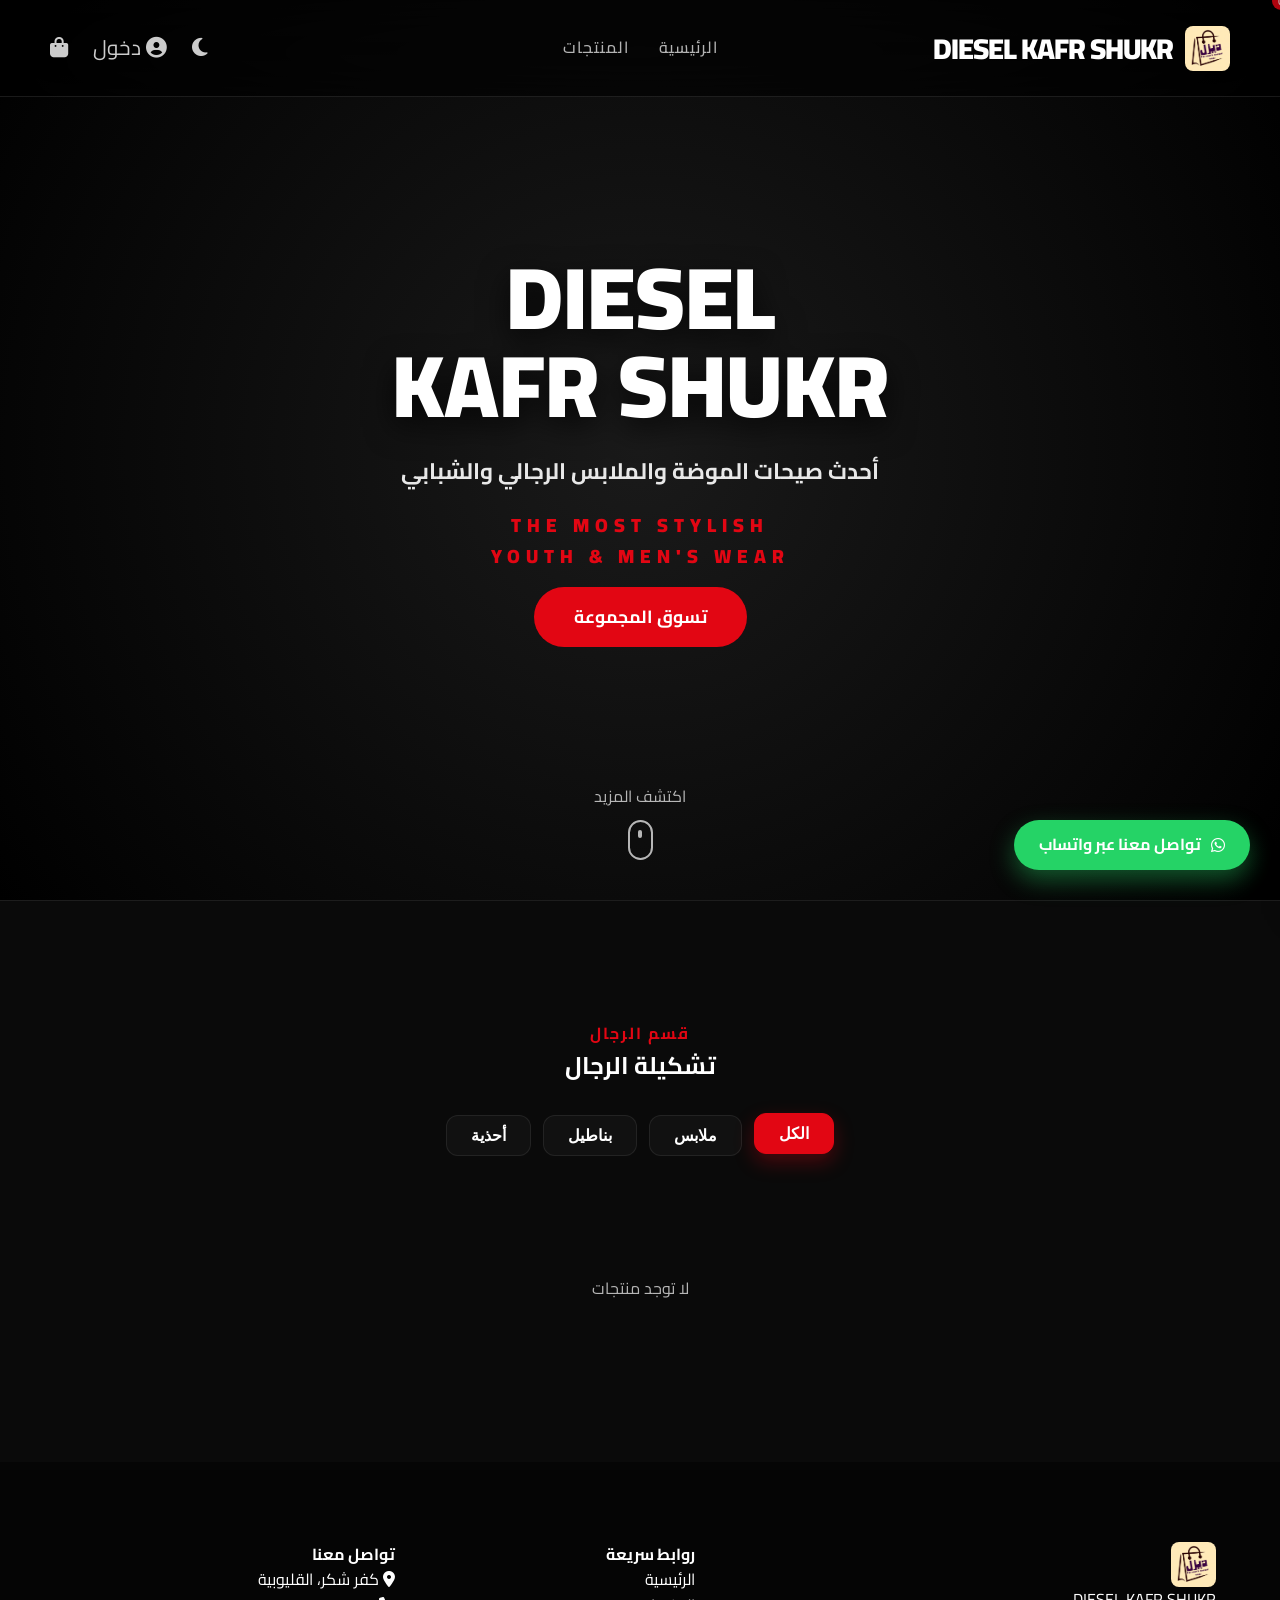
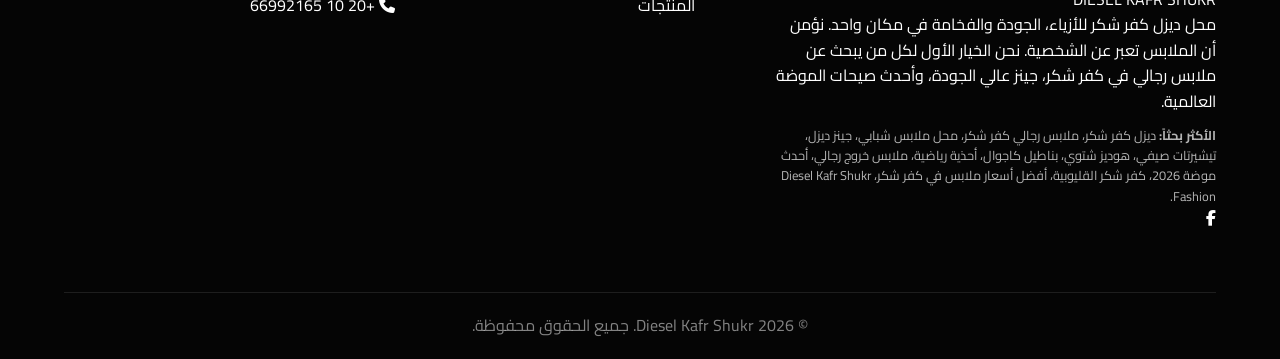
==== index.html @ a6376ffa "Exact 1:1 replica of login modal as per user image" ====
<!DOCTYPE html>
<html lang="ar" dir="rtl">

<head>
    <meta charset="UTF-8">
    <meta name="viewport" content="width=device-width, initial-scale=1.0">
    <title>ديزل كفر شكر - أفضل ملابس شبابي ورجالي في كفر شكر | Diesel Kafr Shukr</title>
    <meta name="description"
        content="ديزل كفر شكر - الوجهة الأولى لأحدث صيحات الموضة والملابس العصرية في كفر شكر. تسوق الآن تشكيلة الرجال والشباب المميزة، جينز، تيشرتات، وأحذية بأفضل الأسعار.">
    <meta name="keywords"
        content="ديزل كفر شكر, Diesel Kafr Shukr, محلات ملابس كفر شكر, ملابس رجالي كفر شكر, ملابس شبابي كفر شكر, أحدث صيحات الموضة في كفر شكر, جينز ديزل, تيشرتات شبابي, هوديز رجالي, بناطيل جينز كفر شكر, أحذية شبابي كفر شكر, ملابس شتوية كفر شكر, كوليكشن صيف 2026, عروض ملابس كفر شكر, أرخص ملابس براند في كفر شكر, ملابس كاجوال رجالي, موضة الشباب في مصر, محل ديزل القليوبية, بنطلون جينز ديزل, تيشيرتات ماركات كفر شكر, ملابس خروج رجالي, تسوق ملابس كفر شكر">
    <link rel="canonical" href="https://dieselkafrshukr.netlify.app/">

    <!-- Open Graph / Facebook -->
    <meta property="og:type" content="website">
    <meta property="og:url" content="https://dieselkafrshukr.netlify.app/">
    <meta property="og:title" content="ديزل كفر شكر - Diesel Kafr Shukr">
    <meta property="og:description"
        content="أحدث صيحات الموضة والملابس العصرية في كفر شكر. تسوق تشكيلة الرجال والشباب المميزة.">
    <meta property="og:image" content="images/logo/logo.png">

    <!-- Twitter -->
    <meta property="twitter:card" content="summary_large_image">
    <meta property="twitter:url" content="https://dieselkafrshukr.netlify.app/">
    <meta property="twitter:title" content="ديزل كفر شكر - Diesel Kafr Shukr">
    <meta property="twitter:description"
        content="أحدث صيحات الموضة والملابس العصرية في كفر شكر. تسوق تشكيلة الرجال والشباب المميزة.">
    <meta property="twitter:image" content="images/logo/logo.png">

    <!-- Schema.org JSON-LD -->
    <script type="application/ld+json">
    {
      "@context": "https://schema.org",
      "@type": "ClothingStore",
      "name": "ديزل كفر شكر - Diesel Kafr Shukr",
      "image": "images/logo/logo.png",
      "@id": "https://dieselkafrshukr.netlify.app/",
      "url": "https://dieselkafrshukr.netlify.app/",
      "telephone": "+201066992165",
      "address": {
        "@type": "PostalAddress",
        "streetAddress": "مركز كفر شكر",
        "addressLocality": "كفر شكر",
        "addressRegion": "القليوبية",
        "addressCountry": "EG"
      },
      "geo": {
        "@type": "GeoCoordinates",
        "latitude": 30.5482,
        "longitude": 31.2647
      },
      "openingHoursSpecification": {
        "@type": "OpeningHoursSpecification",
        "dayOfWeek": [
          "Monday",
          "Tuesday",
          "Wednesday",
          "Thursday",
          "Friday",
          "Saturday",
          "Sunday"
        ],
        "opens": "10:00",
        "closes": "23:59"
      }
    }
    </script>

    <!-- Performance Optimizations -->
    <link rel="preload" href="./css/style.css?v=4.1" as="style">
    <link rel="stylesheet" href="./css/style.css?v=4.1">

    <!-- DNS Prefetch for faster external resources -->
    <link rel="dns-prefetch" href="https://fonts.googleapis.com">
    <link rel="dns-prefetch" href="https://fonts.gstatic.com">
    <link rel="dns-prefetch" href="https://cdnjs.cloudflare.com">
    <link rel="dns-prefetch" href="https://www.gstatic.com">

    <link rel="preconnect" href="https://fonts.googleapis.com">
    <link rel="preconnect" href="https://fonts.gstatic.com" crossorigin>

    <!-- Optimized font loading with display=swap -->
    <link
        href="https://fonts.googleapis.com/css2?family=Outfit:wght@300;400;700;900&family=Cairo:wght@400;700;900&display=swap"
        rel="stylesheet" media="print" onload="this.media='all'">

    <!-- Defer non-critical CSS -->
    <link rel="stylesheet" href="https://cdnjs.cloudflare.com/ajax/libs/font-awesome/6.4.0/css/all.min.css"
        media="print" onload="this.media='all'">
</head>

<body>
    <!-- Preloader -->
    <div id="loader" class="loader-wrapper">
        <div class="loader-content">
            <h1>DIESEL <br><span>KAFR SHUKR</span></h1>
            <div class="progress-bar"></div>
        </div>
    </div>

    <!-- Navigation -->
    <nav class="navbar">
        <div class="nav-container">
            <div class="logo">
                <a href="#"><img src="images/logo/logo.png" alt="Diesel Logo"><span>DIESEL KAFR SHUKR</span></a>
            </div>
            <ul class="nav-links">
                <li><a href="#home">الرئيسية</a></li>
                <li><a href="#men-section">المنتجات</a></li>
            </ul>
            <div class="nav-icons">
                <a href="#" id="theme-toggle" title="تغيير المظهر"><i class="fas fa-moon"></i></a>

                <!-- Login/Orders Button -->
                <a href="#" id="my-orders-btn" class="nav-login-btn">
                    <i class="fas fa-user-circle"></i>
                    <span id="auth-text">دخول</span>
                </a>

                <a href="#" id="cart-btn" class="cart-icon">
                    <i class="fas fa-shopping-bag"></i>
                    <span class="cart-count">0</span>
                </a>

                <div class="mobile-menu-btn">
                    <span></span>
                    <span></span>
                    <span></span>
                </div>
            </div>
        </div>
    </nav>

    <!-- Hero Section -->
    <section id="home" class="hero">
        <div class="hero-content">
            <h1 class="animate-text">DIESEL <br><span>KAFR SHUKR</span></h1>
            <p class="animate-text"
                style="font-family: 'Cairo', sans-serif; font-weight: 700; font-size: 1.4rem; letter-spacing: 0; margin-bottom: 20px;">
                أحدث صيحات الموضة والملابس الرجالي والشبابي</p>
            <h2 class="animate-text"
                style="letter-spacing: 4px; font-weight: 900; color: var(--primary); text-transform: uppercase;">The
                Most Stylish <br> Youth & Men's Wear</h2>

            <div class="hero-btns animate-text">
                <a href="#men-section" id="hero-men-btn" class="btn btn-primary">تسوق المجموعة</a>
            </div>
        </div>
        <div class="scroll-indicator">
            <span>اكتشف المزيد</span>
            <div class="mouse"></div>
        </div>
    </section>



    <!-- Categories Section -->
    <section id="men-section" class="featured">
        <div class="section-title">
            <span>قسم الرجال</span>
            <h2>تشكيلة الرجال</h2>
            <div class="filter-wrapper">
                <div class="main-filters">
                    <button class="main-filter-btn active" data-parent="all">الكل</button>
                    <button class="main-filter-btn" data-parent="clothes">ملابس</button>
                    <button class="main-filter-btn" data-parent="pants">بناطيل</button>
                    <button class="main-filter-btn" data-parent="shoes">أحذية</button>
                </div>
                <!-- Sub filters container (filled via JS) -->
                <div class="sub-filters" id="sub-filters-container"></div>
            </div>
        </div>
        <div class="products-grid" id="men-products">
            <!-- Men products via JS -->
        </div>
    </section>





    <!-- Footer -->
    <footer id="contact">
        <div class="footer-top">
            <div class="footer-info">
                <div class="logo footer-logo"><img src="images/logo/logo.png" alt="Diesel Logo"><span>DIESEL KAFR
                        SHUKR</span>
                </div>
                <p>محل ديزل كفر شكر للأزياء، الجودة والفخامة في مكان واحد. نؤمن أن الملابس تعبر عن الشخصية. نحن الخيار
                    الأول لكل من يبحث عن ملابس رجالي في كفر شكر، جينز عالي الجودة، وأحدث صيحات الموضة العالمية.</p>
                <p style="font-size: 0.8rem; opacity: 0.7; margin-top: 10px; line-height: 1.6;">
                    <strong>الأكثر بحثاً:</strong>
                    ديزل كفر شكر، ملابس رجالي كفر شكر، محل ملابس شبابي، جينز ديزل، تيشيرتات صيفي، هوديز شتوي، بناطيل
                    كاجوال، أحذية رياضية، ملابس خروج رجالي، أحدث موضة 2026، كفر شكر القليوبية، أفضل أسعار ملابس في كفر
                    شكر، Diesel Kafr Shukr Fashion.
                </p>
                <div class="social-links">
                    <a href="https://www.facebook.com/people/%D9%85%D8%AD%D9%84-%D8%AF%D9%8A%D8%B2%D9%84-%D8%A8%D9%83%D9%81%D8%B1%D8%B4%D9%83%D8%B1/100080127527678/"
                        target="_blank"><i class="fab fa-facebook-f"></i></a>
                </div>
            </div>
            <div class="footer-links">
                <h4>روابط سريعة</h4>
                <ul>
                    <li><a href="#home">الرئيسية</a></li>
                    <li><a href="#men-section">المنتجات</a></li>
                </ul>
            </div>
            <div class="footer-contact">
                <h4>تواصل معنا</h4>
                <p><i class="fas fa-map-marker-alt"></i> <a
                        href="https://www.google.com/maps/search/G7X7%2BJ5Q+%D9%85%D8%B1%D9%83%D8%B2+%D9%83%D9%81%D8%B1+%D8%B4%D9%83%D8%B1"
                        target="_blank">كفر شكر، القليوبية</a></p>
                <p><i class="fas fa-phone"></i> +20 10 66992165</p>

            </div>
        </div>
        <div class="footer-bottom">
            <p>&copy; 2026 Diesel Kafr Shukr. جميع الحقوق محفوظة.</p>
        </div>
        <a href="https://wa.me/201007904438" class="whatsapp-float" target="_blank">
            <i class="fab fa-whatsapp"></i>
            <span>تواصل معنا عبر واتساب</span>
        </a>
    </footer>

    <!-- Shopping Cart Sidebar -->
    <div id="cart-sidebar" class="cart-sidebar">
        <div class="cart-header">
            <h3>سلة التسوق</h3>
            <button id="close-cart"><i class="fas fa-times"></i></button>
        </div>

        <!-- Auth Prompt in Cart -->
        <div id="cart-auth-box"
            style="padding: 25px 15px; background: rgba(0, 0, 0, 0.2); border-bottom: 1px solid rgba(255, 255, 255, 0.05); text-align: center;">
            <div id="cart-auth-logged-out">
                <p
                    style="font-size: 1rem; margin-bottom: 18px; opacity: 0.8; font-weight: 700; font-family: 'Cairo', sans-serif;">
                    سجل دخول لمتابعة طلبك ✨</p>
                <button onclick="signInWithGoogle()" class="btn-google-login"
                    style="padding: 8px 8px 8px 20px !important; font-size: 1rem !important; max-width: 250px !important;">
                    <div class="google-icon-wrapper" style="width: 34px; height: 34px;">
                        <img src="https://www.gstatic.com/firebasejs/ui/2.0.0/images/auth/google.svg" alt="Google"
                            style="width: 16px; height: 16px;">
                    </div>
                    <span>تسجيل الدخول بجوجل</span>
                </button>
            </div>
            <div id="cart-auth-logged-in" style="display: none; align-items: center; justify-content: space-between;">
                <span id="cart-user-name" style="font-size: 0.9rem; font-weight: 800;"></span>
                <button onclick="signOutUser()"
                    style="background: rgba(255,255,255,0.05); border: 1px solid rgba(255,255,255,0.1); color: #fff; padding: 6px 15px; border-radius: 8px; font-size: 0.8rem; font-weight: 700; cursor: pointer;">
                    خروج
                </button>
            </div>
        </div>

        <div class="cart-items" id="cart-items-list">
            <p class="empty-msg">السلة فارغة حالياً</p>
        </div>
        <div class="cart-footer">
            <div class="cart-total">
                <span>الإجمالي:</span>
                <span id="cart-total-price">0 جنيه</span>
            </div>
            <button class="checkout-btn">إتمام الطلب</button>
        </div>
    </div>
    <div id="cart-overlay" class="cart-overlay"></div>


    <!-- Size Selection Modal -->
    <div id="size-modal" class="modal">
        <div class="modal-content">
            <button id="close-modal" class="close-modal"><i class="fas fa-times"></i></button>
            <div class="modal-product-img">
                <img id="modal-img" src="" alt="">
            </div>

            <div class="modal-body-content">
                <h2 id="modal-product-name" class="modal-title">اسم المنتج</h2>

                <div class="promo-box">
                    <div id="modal-product-price" class="promo-price">0 جنيه</div>
                    <div class="promo-info">
                        <span><i class="fas fa-truck"></i> شحن سريع لكل المحافظات</span>
                        <span><i class="fas fa-box"></i> العدد محدود – إلحق قبل ما يخلص</span>
                    </div>
                </div>

                <p class="size-label">اللون المتوفر:</p>
                <div class="color-options" id="modal-color-options">
                    <!-- JS -->
                </div>

                <p class="size-label">المقاس المناسب:</p>
                <div class="size-options">
                    <!-- JS -->
                </div>
            </div>
        </div>
    </div>


    <!-- Checkout Modal -->
    <div id="checkout-modal" class="modal">
        <div class="modal-box checkout-form-container">
            <button id="close-checkout" class="close-modal"><i class="fas fa-times"></i></button>
            <h2 class="modal-title">تنشيط الطلب 📦</h2>
            <p style="text-align: center; margin-bottom: 20px; color: #fff; opacity: 0.8;">برجاء إدخال بياناتك لإتمام
                الطلب</p>

            <form id="order-form" class="order-form">
                <div class="form-group">
                    <label for="customer-name">الاسم بالكامل</label>
                    <input type="text" id="customer-name" required placeholder="مثال: أحمد محمد">
                </div>
                <div class="form-group">
                    <label for="customer-phone">رقم الموبايل</label>
                    <input type="tel" id="customer-phone" required placeholder="01xxxxxxxxx">
                </div>
                <div class="form-group">
                    <label for="customer-gov">المحافظة</label>
                    <select id="customer-gov" required onchange="updateCheckoutTotal()"
                        style="width: 100%; height: 55px; border-radius: 12px; background: rgba(0,0,0,0.3); border: 1px solid rgba(255,255,255,0.1); color: #fff; padding: 0 15px;">
                        <option value="" disabled selected>اختر المحافظة...</option>
                        <!-- Governorates filled by JS -->
                    </select>
                </div>
                <div class="form-group">
                    <label for="customer-address">العنوان بالتفصيل</label>
                    <textarea id="customer-address" required placeholder="المركز، الشارع، علامة مميزة..."></textarea>
                </div>

                <div class="form-group">
                    <label>طريقة الدفع</label>
                    <div
                        style="padding: 15px; background: rgba(226, 6, 19, 0.1); border: 1px solid rgba(226, 6, 19, 0.3); border-radius: 12px; text-align: center;">
                        <i class="fas fa-money-bill-wave"
                            style="font-size: 1.5rem; color: var(--primary); margin-bottom: 8px; display: block;"></i>
                        <strong style="display: block; margin-bottom: 5px;">الدفع عند الاستلام</strong>
                        <span style="font-size: 0.85rem; opacity: 0.8;">ادفع بكل راحة عند استلام طلبك 💰</span>
                        <input type="hidden" name="payment-method" value="cod">
                    </div>
                </div>

                <div class="order-summary-mini">
                    <div class="summary-row"
                        style="font-size: 0.9rem; margin-bottom: 5px; opacity: 0.8; font-weight: normal; border-bottom: 1px solid rgba(255,255,255,0.05); padding-bottom: 5px;">
                        <span>تكلفة الشحن:</span>
                        <span id="shipping-cost">0 جنيه</span>
                    </div>
                    <div class="summary-row">
                        <span>إجمالي الطلب:</span>
                        <span id="form-total-price">0 جنيه</span>
                    </div>
                </div>

                <button type="submit" id="order-submit-btn" class="btn btn-primary"
                    style="width: 100%; margin-top: 15px;">تأكيد الطلب الآن ✨</button>
            </form>
        </div>
    </div>

    <!-- Success Modal -->
    <div id="success-modal" class="modal">
        <div class="modal-box" style="text-align: center;">
            <div class="success-icon" style="font-size: 4rem; color: #4CAF50; margin-bottom: 20px;">
                <i class="fas fa-check-circle"></i>
            </div>
            <h2 style="margin-bottom: 10px;">تم استلام طلبك بنجاح!</h2>
            <p style="margin-bottom: 25px; opacity: 0.8;">شكراً لثقتك بـ دايزل. سيتم التواصل معك قريباً لتأكيد الطلب.
            </p>
            <button onclick="closeSuccessModal()" class="btn btn-primary">حسناً</button>
        </div>
    </div>

    <!-- My Orders Modal -->
    <div id="my-orders-modal" class="modal">
        <div class="modal-box"
            style="max-width: 420px; width: 92%; padding: 40px 30px; border-radius: 25px; background: #0a0a0a; border: 1px solid rgba(255,255,255,0.05); box-shadow: 0 25px 50px -12px rgba(0, 0, 0, 0.5);">
            <button id="close-orders-modal" class="close-modal"
                style="top: 20px; right: 20px; background: rgba(255,255,255,0.05); border-radius: 50%; width: 40px; height: 40px; display: flex; align-items: center; justify-content: center; border: 1px solid rgba(255,255,255,0.1);"><i
                    class="fas fa-times"></i></button>

            <!-- Login Section (shown when not logged in) -->
            <div id="orders-login-section" style="width: 100%; display: none; text-align: center;">
                <!-- Red Box Icon from Image -->
                <div
                    style="margin: 0 auto 30px; position: relative; width: 80px; height: 65px; display: flex; align-items: center; justify-content: center;">
                    <div
                        style="background: #e20613; width: 100%; height: 100%; border-radius: 12px; position: relative; display: flex; flex-direction: column; align-items: center; box-shadow: 0 10px 20px rgba(0,0,0,0.3);">
                        <div
                            style="width: 80%; height: 8px; background: rgba(0,0,0,0.2); margin-top: 10px; border-radius: 10px;">
                        </div>
                        <i class="fas fa-box" style="font-size: 2.2rem; color: #fff; margin-top: 5px;"></i>
                    </div>
                </div>

                <h2
                    style="margin-bottom: 15px; font-weight: 900; font-size: 2.4rem; font-family: 'Cairo', sans-serif; color: #fff; letter-spacing: -1px;">
                    تتبع طلباتك</h2>
                <p
                    style="margin-bottom: 40px; opacity: 0.9; font-size: 1.15rem; line-height: 1.4; font-family: 'Cairo', sans-serif; color: #ccc; max-width: 300px; margin-left: auto; margin-right: auto;">
                    سجل دخول بحساب جوجل لمتابعة حالة طلباتك
                </p>

                <button id="google-login-btn" class="btn-google-login">
                    <div class="google-icon-wrapper">
                        <img src="https://www.gstatic.com/firebasejs/ui/2.0.0/images/auth/google.svg" alt="Google">
                    </div>
                    <span>تسجيل الدخول بجوجل</span>
                </button>
            </div>

            <!-- Orders Section (shown when logged in) -->
            <div id="orders-list-section" style="display: none; width: 100%;">
                <div
                    style="display: flex; justify-content: space-between; align-items: center; margin-bottom: 20px; padding-bottom: 15px; border-bottom: 1px solid rgba(255,255,255,0.1);">
                    <div style="flex: 1;">
                        <h2 style="margin: 0; font-size: 1.2rem; font-weight: 800;">طلباتي</h2>
                        <p id="user-email-display" style="font-size: 0.75rem; opacity: 0.5; margin-top: 5px;"></p>
                    </div>
                    <button id="logout-btn"
                        style="background: rgba(255,255,255,0.05); border: 1px solid rgba(255,255,255,0.1); color: #fff; padding: 10px 20px; border-radius: 12px; cursor: pointer; font-size: 0.85rem; font-weight: 700;">
                        خروج
                    </button>
                </div>

                <div id="my-orders-list" style="max-height: 450px; overflow-y: auto; padding-right: 5px;">
                    <div style="text-align: center; padding: 40px; opacity: 0.5;">جاري تحميل طلباتك...</div>
                </div>
            </div>
        </div>
    </div>


    <!-- Firebase SDKs - Load FIRST without defer -->
    <script src="https://www.gstatic.com/firebasejs/9.22.1/firebase-app-compat.js"></script>
    <script src="https://www.gstatic.com/firebasejs/9.22.1/firebase-firestore-compat.js"></script>
    <script src="https://www.gstatic.com/firebasejs/9.22.1/firebase-auth-compat.js"></script>

    <!-- App Scripts - Load AFTER Firebase -->
    <script defer src="./js/products.js"></script>
    <script defer src="./js/main.js"></script>
</body>

</html>
---- css/style.css ----
/* Global Reveal Animation */
.reveal {
    opacity: 0;
    transform: translateY(30px);
    transition: all 0.8s cubic-bezier(0.16, 1, 0.3, 1);
}

.reveal.active {
    opacity: 1;
    transform: translateY(0);
}

/* Keyframe Animations */
@keyframes fadeInUp {
    from {
        opacity: 0;
        transform: translateY(30px);
    }

    to {
        opacity: 1;
        transform: translateY(0);
    }
}

@keyframes fadeIn {
    from {
        opacity: 0;
    }

    to {
        opacity: 1;
    }
}

@keyframes slideInRight {
    from {
        opacity: 0;
        transform: translateX(50px);
    }

    to {
        opacity: 1;
        transform: translateX(0);
    }
}

:root {
    --primary: #e20613;
    --primary-dark: #b8050f;
    --transition: all 0.3s cubic-bezier(0.4, 0, 0.2, 1);

    /* Helpers */
    --white: #ffffff;
    --black: #0a0a0a;

    /* Light Theme (Platinum Luxury) */
    --bg-color: #f4f4f4;
    --bg-secondary: #ffffff;
    --text-main: #1a1a1a;
    --text-muted: #555555;
    --card-bg: #ffffff;
    --card-border: rgba(0, 0, 0, 0.06);
    --nav-scrolled: rgba(255, 255, 255, 1);
    --nav-text: #1a1a1a;
    --footer-bg: #111;
}

[data-theme="dark"] {
    --bg-color: #0a0a0a;
    --bg-secondary: #111111;
    --text-main: #ffffff;
    --text-muted: #aaaaaa;
    --card-bg: rgba(255, 255, 255, 0.03);
    --card-border: rgba(255, 255, 255, 0.08);
    --nav-scrolled: rgba(0, 0, 0, 1);
    --nav-text: #ffffff;
    --footer-bg: #050505;
}

* {
    margin: 0;
    padding: 0;
    box-sizing: border-box;
}

/* Fix for horizontal scroll on mobile */
html,
body {
    width: 100%;
    max-width: 100vw;
    margin: 0;
    padding: 0;
    overflow-x: hidden !important;
    position: relative;
    -webkit-overflow-scrolling: touch;
}

body {
    font-family: 'Cairo', 'Outfit', sans-serif;
    color: var(--text-main);
    background: var(--bg-color);
    line-height: 1.6;
    transition: background 0.4s ease, color 0.4s ease;
}

ul {
    list-style: none;
}

a {
    text-decoration: none;
    color: inherit;
    transition: var(--transition);
}

img {
    max-width: 100%;
    display: block;
}

/* Preloader */
.loader-wrapper {
    position: fixed;
    top: 0;
    left: 0;
    width: 100%;
    height: 100%;
    background: #0a0a0a;
    z-index: 9999;
    display: flex;
    justify-content: center;
    align-items: center;
    transition: opacity 0.8s cubic-bezier(0.4, 0, 0.2, 1);
}

.loader-logo {
    width: 180px;
    height: auto;
    margin-bottom: 30px;
    filter: drop-shadow(0 0 20px rgba(255, 255, 255, 0.1));
    animation: loaderLogoReveal 1.5s forwards cubic-bezier(0.16, 1, 0.3, 1);
}

@keyframes loaderLogoReveal {
    from {
        opacity: 0;
        transform: scale(1.2) rotate(-5deg);
        filter: blur(10px);
    }

    to {
        opacity: 1;
        transform: scale(1) rotate(0);
        filter: blur(0);
    }
}

.loader-content h1 {
    color: #ffffff;
    font-size: 4rem;
    font-weight: 900;
    letter-spacing: 5px;
    margin-bottom: 20px;
    opacity: 0;
    text-align: center;
    line-height: 1;
    animation: kineticReveal 1.8s cubic-bezier(0.23, 1, 0.32, 1) forwards;
    text-shadow: 0 0 40px rgba(226, 6, 19, 0.4);
}

.loader-content h1 span {
    font-size: 1.5rem;
    letter-spacing: 15px;
    color: var(--primary);
    display: block;
    margin-top: 10px;
    font-weight: 400;
}

@keyframes kineticReveal {
    0% {
        opacity: 0;
        transform: translateY(40px) skewY(10deg);
        filter: blur(10px);
        letter-spacing: -20px;
    }

    100% {
        opacity: 1;
        transform: translateY(0) skewY(0);
        filter: blur(0);
        letter-spacing: 5px;
    }
}

@keyframes loaderTextReveal {
    from {
        opacity: 0;
        transform: translateY(30px);
        letter-spacing: 5px;
    }

    to {
        opacity: 1;
        transform: translateY(0);
        letter-spacing: 20px;
    }
}

.progress-bar {
    width: 0;
    height: 2px;
    background: var(--primary);
    animation: loading 2.5s forwards cubic-bezier(0.65, 0, 0.35, 1);
    box-shadow: 0 0 15px var(--primary);
}

@keyframes loading {
    to {
        width: 100%;
    }
}

@keyframes fadeInUp {
    from {
        opacity: 0;
        transform: translateY(20px);
    }

    to {
        opacity: 1;
        transform: translateY(0);
    }
}

/* Navigation - Professional Glassmorphism */
.navbar {
    position: fixed;
    top: 0;
    width: 100%;
    z-index: 2000;
    padding: 25px 0;
    background: rgba(0, 0, 0, 0.6);
    backdrop-filter: blur(30px);
    -webkit-backdrop-filter: blur(30px);
    transition: all 0.5s cubic-bezier(0.4, 0, 0.2, 1);
    border-bottom: 1px solid rgba(255, 255, 255, 0.1);
}

.navbar.scrolled {
    background: var(--nav-scrolled);
    backdrop-filter: blur(50px);
    -webkit-backdrop-filter: blur(50px);
    padding: 15px 0;
    border-bottom: 1px solid var(--card-border);
}

.navbar.scrolled .nav-links li a {
    color: var(--nav-text);
}

.navbar.scrolled .logo a {
    color: var(--nav-text);
}

.navbar.scrolled .nav-icons a {
    color: var(--nav-text);
}

.nav-container {
    max-width: 1400px;
    margin: 0 auto;
    padding: 0 50px;
    display: flex;
    justify-content: space-between;
    align-items: center;
}

.logo a {
    font-size: 1.8rem;
    font-weight: 900;
    letter-spacing: -1px;
    color: #ffffff;
    display: flex;
    align-items: center;
    gap: 12px;
}

.logo img {
    height: 45px;
    width: auto;
    border-radius: 8px;
    transition: var(--transition);
}

.navbar.scrolled .logo img {
    height: 38px;
}

.nav-links {
    display: flex;
    gap: 30px;
    position: absolute;
    left: 50%;
    transform: translateX(-50%);
    width: max-content;
}

.nav-links li a {
    color: rgba(255, 255, 255, 0.7);
    font-weight: 500;
    font-size: 1rem;
    text-transform: uppercase;
    letter-spacing: 1px;
    transition: var(--transition);
}

.nav-links li a:hover,
.nav-links li a.active {
    color: var(--white);
}

.nav-icons {
    display: flex;
    gap: 25px;
    align-items: center;
}

.nav-icons a {
    font-size: 1.3rem;
    color: var(--white);
    opacity: 0.8;
    transition: var(--transition);
}

.nav-icons a:hover {
    opacity: 1;
    transform: translateY(-2px);
}

.cart-count {
    position: absolute;
    top: -8px;
    right: -10px;
    background: var(--primary);
    color: var(--white);
    font-size: 0.7rem;
    width: 18px;
    height: 18px;
    border-radius: 50%;
    display: flex;
    justify-content: center;
    align-items: center;
}

.mobile-menu-btn {
    display: none;
    flex-direction: column;
    gap: 6px;
    cursor: pointer;
}

.mobile-menu-btn span {
    width: 25px;
    height: 2px;
    background: var(--white);
    transition: var(--transition);
}

/* Hero Section */
.hero {
    height: 100vh;
    display: flex;
    align-items: center;
    justify-content: center;
    position: relative;
    padding: 0 10%;
    background: radial-gradient(circle at center, #1a1a1a 0%, #000 100%);
    color: var(--white);
    overflow: hidden;
    text-align: center;
}

.hero-bg {
    position: absolute;
    top: 0;
    left: 0;
    width: 100%;
    height: 100%;
    z-index: 1;
}

.hero-bg img {
    width: 100%;
    height: 100%;
    object-fit: cover;
    filter: brightness(0.5);
}

.overlay {
    position: absolute;
    inset: 0;
    background: linear-gradient(to top, var(--black), transparent);
}

.hero-content {
    position: relative;
    z-index: 2;
    max-width: 700px;
}

.hero-content h2 {
    font-size: 1.2rem;
    color: var(--primary);
    margin-bottom: 15px;
    text-transform: uppercase;
    letter-spacing: 6px;
    font-weight: 800;
    animation: heroTitleSlide 1.2s cubic-bezier(0.16, 1, 0.3, 1) forwards;
    opacity: 0;
}

@keyframes heroTitleSlide {
    from {
        opacity: 0;
        transform: translateX(-50px);
        letter-spacing: 20px;
    }

    to {
        opacity: 1;
        transform: translateX(0);
        letter-spacing: 6px;
    }
}

.hero-content h1 {
    font-size: 5.5rem;
    line-height: 1;
    font-weight: 900;
    margin-bottom: 25px;
    text-shadow: 0 10px 30px rgba(0, 0, 0, 0.8);
    animation: heroMainReveal 1.5s cubic-bezier(0.16, 1, 0.3, 1) forwards;
    animation-delay: 0.2s;
    opacity: 0;
}

@keyframes heroMainReveal {
    0% {
        opacity: 0;
        transform: translateY(60px) scale(1.1);
        filter: blur(20px);
    }

    100% {
        opacity: 1;
        transform: translateY(0) scale(1);
        filter: blur(0);
    }
}

.hero-content p {
    font-size: 1.2rem;
    margin-bottom: 40px;
    opacity: 0.9;
}

.hero-btns {
    display: flex;
    justify-content: center;
    gap: 20px;
}

.btn {
    display: inline-block;
    padding: 16px 40px;
    border-radius: 50px;
    font-weight: 700;
    font-size: 1.1rem;
    cursor: pointer;
    transition: all 0.3s ease;
    border: none;
    animation: fadeInUp 0.8s ease forwards;
    animation-delay: 0.5s;
    opacity: 0;
    text-decoration: none;
}

.btn:hover {
    transform: translateY(-5px);
    box-shadow: 0 10px 25px rgba(226, 6, 19, 0.4);
}

.btn-primary {
    background: var(--primary);
    color: #fff !important;
}

.btn-secondary {
    background: transparent;
    color: #fff !important;
    border: 2px solid #fff;
}

.btn-secondary:hover {
    background: #fff;
    color: #000 !important;
}

.btn-primary:hover {
    background: var(--primary-dark);
}

.scroll-indicator {
    position: absolute;
    bottom: 30px;
    left: 50%;
    transform: translateX(-50%);
    z-index: 2;
    text-align: center;
    opacity: 0.7;
}

.mouse {
    width: 25px;
    height: 40px;
    border: 2px solid var(--white);
    border-radius: 15px;
    margin: 10px auto;
    position: relative;
}

.mouse::before {
    content: '';
    width: 4px;
    height: 8px;
    background: var(--white);
    position: absolute;
    top: 8px;
    left: 50%;
    transform: translateX(-50%);
    border-radius: 2px;
    animation: scroll 1.5s infinite;
}

@keyframes scroll {
    0% {
        transform: translate(-50%, 0);
        opacity: 1;
    }

    100% {
        transform: translate(-50%, 20px);
        opacity: 0;
    }
}

/* UI Global Components (Google Login style - EXACT MATCH) */
.btn-google-login {
    display: flex !important;
    flex-direction: row !important;
    /* In RTL, first child is on the right */
    align-items: center !important;
    justify-content: space-between !important;
    padding: 12px 12px 12px 30px !important;
    /* More padding on the left for the text */
    background: #e20613 !important;
    border: none !important;
    border-radius: 100px !important;
    color: #fff !important;
    font-weight: 800 !important;
    font-size: 1.2rem !important;
    cursor: pointer !important;
    transition: all 0.3s cubic-bezier(0.175, 0.885, 0.32, 1.275) !important;
    width: 100% !important;
    max-width: 320px !important;
    margin: 0 auto !important;
    box-shadow: 0 10px 25px rgba(226, 6, 19, 0.35) !important;
    font-family: 'Cairo', sans-serif !important;
    text-decoration: none !important;
}

.btn-google-login:hover {
    transform: scale(1.03);
    box-shadow: 0 15px 30px rgba(226, 6, 19, 0.45);
}

.btn-google-login .google-icon-wrapper {
    background: #fff;
    border-radius: 50%;
    width: 42px;
    height: 42px;
    display: flex;
    align-items: center;
    justify-content: center;
    flex-shrink: 0;
    order: 1;
    /* Ensures it stays on the right in RTL */
}

.btn-google-login span {
    order: 2;
    /* Text goes to the left of the icon */
    flex: 1;
    text-align: center;
}

.btn-google-login .google-icon-wrapper img {
    width: 22px;
    height: 22px;
}

/* Collections Grid */
.collections {
    padding: 100px 5%;
    background: var(--bg-color);
}

.section-title {
    text-align: center;
    margin-bottom: 60px;
}

.section-title span {
    color: var(--primary);
    font-weight: 700;
    letter-spacing: 2px;
    text-transform: uppercase;
}

/* Hierarchical Filters */
.filter-wrapper {
    display: flex;
    flex-direction: column;
    align-items: center;
    gap: 20px;
    margin-top: 30px;
}

.main-filters {
    display: flex;
    justify-content: center;
    gap: 12px;
    flex-wrap: wrap;
}

.main-filter-btn {
    padding: 10px 24px;
    border: 1px solid var(--card-border);
    background: var(--card-bg);
    color: var(--text-main);
    border-radius: 12px;
    cursor: pointer;
    font-weight: 700;
    font-size: 1rem;
    transition: all 0.3s cubic-bezier(0.16, 1, 0.3, 1);
}

.main-filter-btn.active {
    background: var(--primary);
    color: #fff;
    border-color: var(--primary);
    box-shadow: 0 8px 20px rgba(226, 6, 19, 0.3);
    transform: translateY(-2px);
}

.sub-filters {
    display: flex;
    justify-content: center;
    gap: 10px;
    flex-wrap: wrap;
    max-height: 0;
    overflow: hidden;
    transition: all 0.5s ease;
    opacity: 0;
}

.sub-filters.active {
    max-height: 200px;
    opacity: 1;
    margin-top: 10px;
}

.sub-btn {
    padding: 10px 22px;
    border: 1px solid var(--card-border);
    background: var(--card-bg);
    color: var(--text-main);
    border-radius: 50px;
    cursor: pointer;
    font-size: 0.9rem;
    font-weight: 600;
    transition: all 0.3s cubic-bezier(0.4, 0, 0.2, 1);
    border-color: rgba(226, 6, 19, 0.1);
}

.sub-btn:hover {
    border-color: var(--primary);
    transform: translateY(-2px);
    box-shadow: 0 4px 12px rgba(226, 6, 19, 0.1);
}

.sub-btn.active {
    background: var(--primary);
    color: #fff;
    border-color: var(--primary);
    font-weight: 700;
    box-shadow: 0 6px 15px rgba(226, 6, 19, 0.2);
}

/* Featured Products */
.featured {
    padding: 120px 5%;
    background: var(--bg-color);
    color: var(--text-main);
    border-top: 1px solid var(--card-border);
}

.products-grid {
    display: grid;
    grid-template-columns: repeat(auto-fill, minmax(250px, 1fr));
    gap: 20px;
}

/* Luxury Product Cards */
.product-card {
    background: var(--card-bg);
    border: 1px solid var(--card-border);
    border-radius: 24px;
    overflow: hidden;
    transition: all 0.5s cubic-bezier(0.23, 1, 0.32, 1);
    position: relative;
    padding-bottom: 25px;
    animation: fadeInUp 0.8s ease forwards;
    opacity: 0;
}

.product-card:hover {
    transform: translateY(-12px);
    background: var(--bg-secondary);
    border-color: var(--primary);
    box-shadow: 0 25px 50px rgba(0, 0, 0, 0.15);
}

.product-img {
    position: relative;
    height: 340px;
    overflow: hidden;
    background: #111;
}

.product-img img {
    width: 100%;
    height: 100%;
    object-fit: cover;
    transition: transform 1.2s cubic-bezier(0.23, 1, 0.32, 1);
    image-rendering: -webkit-optimize-contrast;
    image-rendering: crisp-edges;
    backface-visibility: hidden;
    -webkit-backface-visibility: hidden;
}

.product-card:hover .product-img img {
    transform: scale(1.1);
}

.badge {
    position: absolute;
    top: 20px;
    left: 20px;
    background: var(--primary);
    color: #fff;
    padding: 6px 16px;
    font-size: 0.7rem;
    font-weight: 800;
    border-radius: 50px;
    letter-spacing: 1px;
    z-index: 10;
    box-shadow: 0 10px 20px rgba(226, 6, 19, 0.3);
}

.product-info {
    padding: 25px 20px 10px;
    text-align: right;
}

.product-info h3 {
    font-size: 1.1rem;
    font-weight: 700;
    color: var(--text-main);
    margin-bottom: 8px;
    letter-spacing: -0.2px;
}

.product-category-tag {
    font-size: 0.8rem;
    color: var(--text-muted);
    font-weight: 600;
    display: block;
    margin-bottom: 12px;
}

.price {
    font-family: 'Outfit', sans-serif;
    font-size: 1.5rem;
    font-weight: 900;
    color: #d4af37;
    margin-bottom: 0;
    display: block;
}

.price::after {
    content: ' جنيه';
    font-size: 0.9rem;
    font-weight: 600;
    opacity: 0.7;
    margin-right: 5px;
}

.product-actions {
    position: absolute;
    top: 50%;
    left: 50%;
    transform: translate(-50%, -50%) scale(0.8);
    opacity: 0;
    transition: all 0.4s cubic-bezier(0.23, 1, 0.32, 1);
    z-index: 5;
    cursor: pointer;
}

.product-card:hover .product-actions {
    opacity: 1;
    transform: translate(-50%, -50%) scale(1);
}

.action-btn {
    width: 60px;
    height: 60px;
    background: #fff;
    border: none;
    border-radius: 50%;
    color: #000;
    display: flex;
    justify-content: center;
    align-items: center;
    font-size: 1.2rem;
    cursor: pointer;
    box-shadow: 0 15px 35px rgba(0, 0, 0, 0.4);
    transition: all 0.3s ease;
}

.action-btn:hover {
    background: var(--primary);
    color: #fff;
}

/* Stats */
.stats {
    background: var(--bg-secondary);
    padding: 80px 5%;
    display: flex;
    justify-content: space-around;
    color: var(--text-main);
    text-align: center;
    border-top: 1px solid var(--card-border);
}

.stat-item .count {
    display: block;
    font-size: 3rem;
    font-weight: 900;
    color: var(--primary);
}

/* Footer */
footer {
    background: var(--footer-bg);
    color: #ffffff;
    padding: 80px 5% 20px;
}

.footer-top {
    display: grid;
    grid-template-columns: 2fr 1fr 1.5fr;
    gap: 80px;
    margin-bottom: 60px;
}

.footer-bottom {
    border-top: 1px solid rgba(255, 255, 255, 0.1);
    padding-top: 20px;
    text-align: center;
    color: rgba(255, 255, 255, 0.5);
}

/* WhatsApp Float */
.whatsapp-float {
    position: fixed;
    bottom: 30px;
    right: 30px;
    background: #25d366;
    color: white;
    padding: 12px 25px;
    border-radius: 50px;
    display: flex;
    align-items: center;
    gap: 10px;
    z-index: 1001;
    box-shadow: 0 10px 25px rgba(37, 211, 102, 0.4);
    font-weight: 700;
}

/* Cart Sidebar */
/* -----------------------------------------------------------
   PREMIUM CART DRAWER (NIKE/ZARA STYLE)
   ----------------------------------------------------------- */

/* 1. Overlay - The dark background behind the cart */
.cart-overlay {
    position: fixed;
    top: 0;
    left: 0;
    width: 100%;
    height: 100%;
    background-color: rgba(0, 0, 0, 0.6);
    backdrop-filter: blur(4px);
    z-index: 9990;
    opacity: 0;
    visibility: hidden;
    transition: all 0.4s ease;
}

.cart-overlay.show {
    opacity: 1;
    visibility: visible;
}

/* 2. Sidebar - The main drawer */
/* -----------------------------------------------------------
   CUSTOM CARD CART DESIGN (EXACT MATCH)
   ----------------------------------------------------------- */

.cart-sidebar {
    position: fixed;
    top: 0;
    bottom: 0;
    right: 0;
    width: 400px;
    max-width: 100%;
    height: 100vh;
    /* Reverted to standard VH as baseline */
    height: 100dvh;
    background: #0a0a0a;
    z-index: 9999;
    box-shadow: -10px 0 40px rgba(0, 0, 0, 0.8);
    transform: translateX(110%);
    transition: transform 0.5s cubic-bezier(0.19, 1, 0.22, 1);
    display: flex;
    flex-direction: column;
    overflow: hidden;
}

.cart-sidebar.open {
    transform: translateX(0);
}

.cart-header {
    padding: 20px;
    display: flex;
    justify-content: space-between;
    align-items: center;
    border-bottom: 1px solid rgba(255, 255, 255, 0.05);
}

.cart-header h3 {
    font-size: 1.5rem;
    font-weight: 800;
    color: #fff;
    margin: 0;
}

#close-cart {
    background: #ff0000;
    border: none;
    color: #fff;
    font-size: 1.2rem;
    width: 40px;
    height: 40px;
    border-radius: 50%;
    cursor: pointer;
    display: flex;
    justify-content: center;
    align-items: center;
    box-shadow: 0 4px 10px rgba(255, 0, 0, 0.4);
}

.cart-items {
    flex: 1;
    overflow-y: auto;
    padding: 20px;
    display: flex;
    flex-direction: column;
    gap: 15px;
}

/* THE CARD STYLE */
.cart-item {
    background: #151515;
    border-radius: 20px;
    padding: 15px;
    display: flex;
    align-items: center;
    position: relative;
    border: 1px solid rgba(255, 255, 255, 0.05);
    box-shadow: 0 4px 15px rgba(0, 0, 0, 0.3);
    gap: 20px;
}

.cart-item img {
    width: 80px !important;
    height: 80px !important;
    min-width: 80px !important;
    border-radius: 12px;
    object-fit: cover;
    display: block;
    flex-shrink: 0;
    z-index: 1;
}

.cart-item-info {
    flex: 1;
    display: flex;
    flex-direction: column;
    align-items: flex-start;
    gap: 8px;
    z-index: 1;
}

.cart-item-info h4 {
    color: #fff;
    font-size: 1rem;
    margin: 0;
    font-weight: 700;
    line-height: 1.3;
}

.cart-item-details {
    color: #bbb;
    font-size: 0.85rem;
    display: flex;
    gap: 5px;
    margin: 0;
}

/* Quantity Controls - White Buttons with BLACK text */
.qty-control {
    display: flex;
    align-items: center;
    gap: 15px;
    margin-top: 8px;
}

.qty-control button {
    width: 35px;
    height: 35px;
    background: #ffffff;
    border: none;
    border-radius: 8px;
    color: #000000 !important;
    font-family: sans-serif;
    font-weight: 900;
    font-size: 1.4rem;
    line-height: 1;
    cursor: pointer;
    display: flex;
    align-items: center;
    justify-content: center;
    transition: transform 0.2s, background 0.2s;
    padding-bottom: 4px;
}

.qty-control button:hover {
    transform: scale(1.1);
    background: #e0e0e0;
}

.qty-control span {
    color: #fff;
    font-weight: 900;
    font-size: 1.2rem;
    min-width: 25px;
    text-align: center;
}

/* Delete Button */
.delete-btn {
    position: absolute;
    top: 15px;
    left: 15px;
    background: none;
    border: none;
    color: #ff3b30;
    font-size: 1.1rem;
    cursor: pointer;
    padding: 5px;
    display: flex;
    align-items: center;
    justify-content: center;
    transition: transform 0.2s, color 0.2s;
    z-index: 2;
}

.delete-btn:hover {
    color: #ff0000;
    transform: scale(1.2);
}

/* 6. Footer - Fixed at bottom */
.cart-footer {
    padding: 20px 25px;
    padding-bottom: calc(20px + env(safe-area-inset-bottom));
    background: #0a0a0a;
    border-top: 1px solid rgba(255, 255, 255, 0.1);
    z-index: 10;
}

.cart-total {
    display: flex;
    justify-content: space-between;
    align-items: center;
    margin-bottom: 20px;
}

.cart-total span {
    color: #fff;
    font-size: 1.2rem;
    font-weight: 900;
}

.cart-total span:last-child {
    color: #d4af37;
}

.checkout-btn {
    width: 100%;
    padding: 16px;
    background: #e20613;
    color: #fff;
    border: none;
    border-radius: 15px;
    font-size: 1.2rem;
    font-weight: 800;
    cursor: pointer;
    box-shadow: 0 5px 20px rgba(226, 6, 19, 0.4);
}

.checkout-btn:hover {
    background: #c00511;
    transform: translateY(-2px);
    box-shadow: 0 5px 15px rgba(255, 255, 255, 0.3);
}

/* Mobile Responsive */
@media (max-width: 500px) {
    .cart-sidebar {
        width: 100%;
    }

    .cart-item img {
        width: 80px;
        height: 100px;
    }

    .cart-footer {
        padding: 15px 20px;
        padding-bottom: calc(50px + env(safe-area-inset-bottom)) !important;
        background: #0d0d0d;
        flex-shrink: 0;
        border-top: 1px solid rgba(255, 255, 255, 0.1);
    }

    .checkout-btn {
        height: 54px;
        line-height: 54px;
        font-size: 1.1rem;
        border-radius: 12px;
        display: block;
        text-align: center;
        width: 100%;
        background: #e20613;
        color: #fff;
        font-weight: 800;
        box-shadow: 0 5px 15px rgba(226, 6, 19, 0.4);
        border: none;
    }

    #cart-auth-box {
        padding: 15px !important;
    }

    .cart-total {
        margin-bottom: 25px;
        display: flex;
        justify-content: space-between;
        align-items: center;
    }

    .cart-total span {
        font-size: 1.3rem !important;
        font-weight: 900 !important;
    }

    .cart-total span:last-child {
        color: #d4af37 !important;
    }
}

/* Responsive */
@media (max-width: 992px) {
    .nav-links {
        position: fixed;
        top: 0;
        right: 0;
        width: 80%;
        height: 100vh;
        background: rgba(0, 0, 0, 0.98);
        display: flex;
        flex-direction: column;
        justify-content: center;
        align-items: center;
        gap: 30px;
        transition: 0.5s cubic-bezier(0.16, 1, 0.3, 1);
        z-index: 2500;
        transform: translateX(110%);
        visibility: hidden;
    }

    .nav-links.active {
        transform: translateX(0);
        visibility: visible;
    }

    .mobile-menu-btn {
        display: flex;
    }
}

@media (max-width: 768px) {

    /* Navbar Mobile Fix */
    .navbar {
        padding: 15px 0;
    }

    .nav-container {
        padding: 0 15px;
    }

    .logo a {
        font-size: 0.9rem;
    }

    .logo img {
        height: 35px;
    }

    .logo span {
        display: none;
    }

    .nav-icons {
        gap: 12px;
    }

    .nav-icons a {
        font-size: 1rem;
    }

    .nav-login-btn span {
        display: none;
    }

    /* Hero Mobile Fix */
    .hero {
        padding: 100px 20px 60px;
        min-height: 100vh;
        height: auto;
    }

    .hero-content h1 {
        font-size: 2.8rem;
        margin-bottom: 15px;
    }

    .hero-content h2 {
        font-size: 0.9rem;
        letter-spacing: 3px;
        margin-bottom: 10px;
    }

    .hero-content p {
        font-size: 1rem;
        margin-bottom: 25px;
    }

    .hero-btns {
        flex-direction: column;
        gap: 12px;
    }

    .btn {
        padding: 14px 30px;
        font-size: 1rem;
    }

    .scroll-indicator {
        display: none;
    }

    /* Footer Mobile Fix */
    .footer-top {
        grid-template-columns: 1fr;
        gap: 40px;
        text-align: center;
    }

    .footer-info,
    .footer-links,
    .footer-contact {
        display: flex;
        flex-direction: column;
        align-items: center;
    }

    .logo.footer-logo {
        justify-content: center;
        margin-bottom: 20px;
    }

    .footer-links ul {
        padding: 0;
    }

    .footer-contact p {
        display: flex;
        justify-content: center;
        width: 100%;
    }
}

@media (max-width: 576px) {
    .products-grid {
        grid-template-columns: repeat(2, 1fr);
        gap: 10px;
    }

    .product-img {
        height: 220px;
    }

    .hero-content h1 {
        font-size: 2.2rem;
    }

    .nav-icons {
        gap: 8px;
    }

    .nav-icons a {
        font-size: 0.85rem;
    }

    .logo img {
        height: 28px;
    }

    .nav-container {
        padding: 0 10px;
    }
}

/* High-End Luxury Modal Redesign */
.modal {
    position: fixed;
    inset: 0;
    background: rgba(0, 0, 0, 0.25);
    /* Very light dim to show site clearly */
    z-index: 9999;
    display: none;
    justify-content: center;
    align-items: flex-start;
    padding: 40px 20px;
    overflow-y: auto;
    animation: fadeIn 0.4s cubic-bezier(0.16, 1, 0.3, 1);
}

.modal.active {
    display: flex;
}

.modal-content {
    background: #000;
    border-radius: 32px;
    width: 100%;
    max-width: 1000px;
    height: auto;
    max-height: 90vh;
    display: flex;
    flex-direction: row;
    overflow: hidden;
    position: relative;
    border: 1px solid rgba(255, 255, 255, 0.1);
    box-shadow: 0 50px 100px rgba(0, 0, 0, 0.8);
}

.modal-product-img {
    flex: 1.2;
    background: #000;
    position: relative;
    overflow: hidden;
    height: auto;
    display: flex;
    align-items: center;
    justify-content: center;
    image-rendering: high-quality;
    image-rendering: -webkit-optimize-contrast;
}

.modal-product-img img {
    width: 100%;
    height: auto;
    max-height: 85vh;
    object-fit: contain;
    transition: transform 0.6s ease;
    image-rendering: high-quality;
    image-rendering: -webkit-optimize-contrast;
    display: block;
}

.product-img img {
    image-rendering: high-quality;
    image-rendering: -webkit-optimize-contrast;
}

.modal-product-img:hover img {
    transform: scale(1.05);
}

.modal-body-content {
    flex: 1;
    padding: 60px 40px;
    display: flex;
    flex-direction: column;
    justify-content: center;
    text-align: right;
    background: linear-gradient(135deg, #0d0d0d 0%, #000 100%);
    overflow-y: auto;
}

.modal-title {
    font-size: 2.2rem;
    font-weight: 950;
    color: #fff;
    margin-bottom: 25px;
    line-height: 1.2;
    letter-spacing: -0.5px;
}

.promo-box {
    background: rgba(255, 255, 255, 0.03);
    border: 1px solid rgba(255, 255, 255, 0.05);
    padding: 25px;
    border-radius: 20px;
    margin-bottom: 30px;
}

.promo-price {
    font-size: 3rem;
    color: #d4af37;
    font-weight: 900;
    margin-bottom: 5px;
    font-family: 'Outfit', sans-serif;
}

.promo-info {
    font-size: 0.85rem;
    color: rgba(255, 255, 255, 0.5);
    display: flex;
    flex-direction: column;
    gap: 8px;
    margin-top: 15px;
}

.promo-info span i {
    color: var(--primary);
    margin-left: 8px;
}

.size-label {
    font-size: 0.95rem;
    font-weight: 800;
    color: rgba(255, 255, 255, 0.9);
    margin: 30px 0 15px;
    text-transform: uppercase;
    letter-spacing: 1px;
}

.color-options,
.size-options {
    display: flex;
    flex-wrap: wrap;
    gap: 12px;
    justify-content: flex-start;
}

.color-btn,
.size-btn {
    background: transparent;
    border: 2px solid rgba(255, 255, 255, 0.1);
    color: #fff;
    padding: 14px 28px;
    border-radius: 100px;
    cursor: pointer;
    font-weight: 800;
    font-size: 0.9rem;
    transition: all 0.4s cubic-bezier(0.16, 1, 0.3, 1);
}

.color-btn:hover,
.size-btn:hover {
    border-color: rgba(255, 255, 255, 0.3);
    transform: translateY(-3px);
}

.color-btn.selected,
.size-btn.active {
    background: #fff;
    color: #000;
    border-color: #fff;
    box-shadow: 0 10px 20px rgba(255, 255, 255, 0.2);
}

.color-btn.selected {
    background: var(--primary);
    color: #fff;
    border-color: var(--primary);
    box-shadow: 0 10px 20px rgba(226, 6, 19, 0.3);
}

.close-modal {
    position: absolute;
    top: 30px;
    right: 30px;
    z-index: 100;
    background: rgba(0, 0, 0, 0.6);
    border: 1px solid rgba(255, 255, 255, 0.2);
    color: #fff;
    width: 50px;
    height: 50px;
    border-radius: 50%;
    cursor: pointer;
    display: flex;
    justify-content: center;
    align-items: center;
    font-size: 1.2rem;
    backdrop-filter: blur(10px);
    transition: 0.3s;
}

.close-modal:hover {
    background: var(--primary);
    border-color: var(--primary);
    transform: rotate(90deg);
}

@media (max-width: 900px) {
    .modal-content {
        flex-direction: column;
        max-height: 90vh;
        max-width: 95%;
        border-radius: 24px;
        overflow-y: auto;
    }

    .modal-product-img {
        flex: none;
        height: 450px;
        max-height: 55vh;
        background: #000;
    }

    .modal-product-img img {
        width: 100%;
        height: 100%;
        object-fit: contain;
    }

    .modal-body-content {
        padding: 25px 20px;
        text-align: center;
        flex: none;
    }

    .color-options,
    .size-options {
        justify-content: center;
    }

    .promo-box {
        padding: 15px;
        margin-bottom: 20px;
    }

    .promo-price {
        font-size: 1.8rem;
    }

    .modal-title {
        font-size: 1.4rem;
        margin-bottom: 15px;
    }

    .size-label {
        margin: 15px 0 10px;
        font-size: 0.85rem;
    }

    .color-btn,
    .size-btn {
        padding: 10px 20px;
        font-size: 0.85rem;
    }

    .close-modal {
        top: 15px;
        right: 15px;
        width: 36px;
        height: 36px;
        font-size: 1rem;
    }
}

.success-icon {
    animation: scaleUp 0.5s cubic-bezier(0.16, 1, 0.3, 1);
}

@keyframes scaleUp {
    from {
        transform: scale(0);
        opacity: 0;
    }

    to {
        transform: scale(1);
        opacity: 1;
    }
}

/* Premium Luxury Modal Redesign */
/* Admin-Style Compact Modal */
.modal-box {
    background: #0d0d0d;
    border-radius: 20px;
    width: 90%;
    max-width: 400px;
    padding: 80px 30px 40px;
    position: relative;
    border: 1px solid rgba(255, 255, 255, 0.1);
    box-shadow: 0 40px 100px rgba(0, 0, 0, 0.9);
    max-height: 85vh;
    overflow-y: auto;
    display: flex;
    flex-direction: column;
    align-items: center;
    justify-content: flex-start;
    text-align: center;
    animation: modalPremiumPop 0.6s cubic-bezier(0.16, 1, 0.3, 1);
}

@keyframes modalPremiumPop {
    0% {
        transform: scale(0.95) translateY(30px);
        opacity: 0;
        filter: blur(10px);
    }

    100% {
        transform: scale(1) translateY(0);
        opacity: 1;
        filter: blur(0);
    }
}

.modal-box .close-modal {
    position: absolute;
    top: 25px;
    right: 25px;
    width: 42px;
    height: 42px;
    background: rgba(255, 255, 255, 0.05);
    border: 1px solid rgba(255, 255, 255, 0.1);
    color: #fff;
    border-radius: 50%;
    display: flex;
    align-items: center;
    justify-content: center;
    cursor: pointer;
    transition: all 0.3s ease;
}

.modal-box .close-modal:hover {
    background: var(--primary);
    transform: rotate(90deg);
}

.order-card-mini {
    background: rgba(255, 255, 255, 0.03);
    border: 1px solid rgba(255, 255, 255, 0.08);
    border-radius: 20px;
    padding: 20px;
    margin-bottom: 15px;
    transition: all 0.3s ease;
    text-align: right;
}

.order-card-mini:hover {
    background: rgba(255, 255, 255, 0.06);
    border-color: rgba(255, 255, 255, 0.15);
    transform: translateY(-2px);
}

.order-card-mini .order-status {
    display: inline-block;
    padding: 6px 15px;
    border-radius: 100px;
    font-size: 0.75rem;
    font-weight: 800;
    text-transform: uppercase;
    letter-spacing: 0.5px;
}

.order-status.status-new {
    background: #e20613;
    color: #fff;
}

.order-status.status-preparing {
    background: #ff9800;
    color: #000;
}

.order-status.status-shipped {
    background: #2196f3;
    color: #fff;
}

.order-status.status-delivered {
    background: #4caf50;
    color: #fff;
}

.order-form {
    margin-top: 20px;
}

.order-form .form-group {
    margin-bottom: 25px;
    text-align: right;
}

.order-form label {
    display: block;
    font-size: 0.9rem;
    font-weight: 700;
    margin-bottom: 10px;
    color: rgba(255, 255, 255, 0.8);
}

.order-form input,
.order-form textarea {
    width: 100%;
    background: rgba(255, 255, 255, 0.05);
    border: 1px solid rgba(255, 255, 255, 0.1);
    border-radius: 15px;
    padding: 15px 20px;
    color: #fff;
    font-size: 1rem;
    transition: all 0.3s ease;
    outline: none;
    text-align: right;
}

.order-form input:focus,
.order-form textarea:focus {
    border-color: var(--primary);
    background: rgba(255, 255, 255, 0.08);
    box-shadow: 0 0 20px rgba(226, 6, 19, 0.2);
}

.order-summary-mini {
    background: rgba(226, 6, 19, 0.05);
    border: 1px dashed rgba(226, 6, 19, 0.3);
    border-radius: 15px;
    padding: 15px;
    margin: 20px 0;
}

.summary-row {
    display: flex;
    justify-content: space-between;
    font-weight: 900;
    font-size: 1.1rem;
    color: #fff;
}

#form-total-price {
    color: var(--primary);
}

#logout-btn:hover {
    background: var(--primary-dark) !important;
    transform: scale(1.05);
}

#logout-btn:active {
    transform: scale(0.98);
}
---- css/style.css ----
/* Global Reveal Animation */
.reveal {
    opacity: 0;
    transform: translateY(30px);
    transition: all 0.8s cubic-bezier(0.16, 1, 0.3, 1);
}

.reveal.active {
    opacity: 1;
    transform: translateY(0);
}

/* Keyframe Animations */
@keyframes fadeInUp {
    from {
        opacity: 0;
        transform: translateY(30px);
    }

    to {
        opacity: 1;
        transform: translateY(0);
    }
}

@keyframes fadeIn {
    from {
        opacity: 0;
    }

    to {
        opacity: 1;
    }
}

@keyframes slideInRight {
    from {
        opacity: 0;
        transform: translateX(50px);
    }

    to {
        opacity: 1;
        transform: translateX(0);
    }
}

:root {
    --primary: #e20613;
    --primary-dark: #b8050f;
    --transition: all 0.3s cubic-bezier(0.4, 0, 0.2, 1);

    /* Helpers */
    --white: #ffffff;
    --black: #0a0a0a;

    /* Light Theme (Platinum Luxury) */
    --bg-color: #f4f4f4;
    --bg-secondary: #ffffff;
    --text-main: #1a1a1a;
    --text-muted: #555555;
    --card-bg: #ffffff;
    --card-border: rgba(0, 0, 0, 0.06);
    --nav-scrolled: rgba(255, 255, 255, 1);
    --nav-text: #1a1a1a;
    --footer-bg: #111;
}

[data-theme="dark"] {
    --bg-color: #0a0a0a;
    --bg-secondary: #111111;
    --text-main: #ffffff;
    --text-muted: #aaaaaa;
    --card-bg: rgba(255, 255, 255, 0.03);
    --card-border: rgba(255, 255, 255, 0.08);
    --nav-scrolled: rgba(0, 0, 0, 1);
    --nav-text: #ffffff;
    --footer-bg: #050505;
}

* {
    margin: 0;
    padding: 0;
    box-sizing: border-box;
}

/* Fix for horizontal scroll on mobile */
html,
body {
    width: 100%;
    max-width: 100vw;
    margin: 0;
    padding: 0;
    overflow-x: hidden !important;
    position: relative;
    -webkit-overflow-scrolling: touch;
}

body {
    font-family: 'Cairo', 'Outfit', sans-serif;
    color: var(--text-main);
    background: var(--bg-color);
    line-height: 1.6;
    transition: background 0.4s ease, color 0.4s ease;
}

ul {
    list-style: none;
}

a {
    text-decoration: none;
    color: inherit;
    transition: var(--transition);
}

img {
    max-width: 100%;
    display: block;
}

/* Preloader */
.loader-wrapper {
    position: fixed;
    top: 0;
    left: 0;
    width: 100%;
    height: 100%;
    background: #0a0a0a;
    z-index: 9999;
    display: flex;
    justify-content: center;
    align-items: center;
    transition: opacity 0.8s cubic-bezier(0.4, 0, 0.2, 1);
}

.loader-logo {
    width: 180px;
    height: auto;
    margin-bottom: 30px;
    filter: drop-shadow(0 0 20px rgba(255, 255, 255, 0.1));
    animation: loaderLogoReveal 1.5s forwards cubic-bezier(0.16, 1, 0.3, 1);
}

@keyframes loaderLogoReveal {
    from {
        opacity: 0;
        transform: scale(1.2) rotate(-5deg);
        filter: blur(10px);
    }

    to {
        opacity: 1;
        transform: scale(1) rotate(0);
        filter: blur(0);
    }
}

.loader-content h1 {
    color: #ffffff;
    font-size: 4rem;
    font-weight: 900;
    letter-spacing: 5px;
    margin-bottom: 20px;
    opacity: 0;
    text-align: center;
    line-height: 1;
    animation: kineticReveal 1.8s cubic-bezier(0.23, 1, 0.32, 1) forwards;
    text-shadow: 0 0 40px rgba(226, 6, 19, 0.4);
}

.loader-content h1 span {
    font-size: 1.5rem;
    letter-spacing: 15px;
    color: var(--primary);
    display: block;
    margin-top: 10px;
    font-weight: 400;
}

@keyframes kineticReveal {
    0% {
        opacity: 0;
        transform: translateY(40px) skewY(10deg);
        filter: blur(10px);
        letter-spacing: -20px;
    }

    100% {
        opacity: 1;
        transform: translateY(0) skewY(0);
        filter: blur(0);
        letter-spacing: 5px;
    }
}

@keyframes loaderTextReveal {
    from {
        opacity: 0;
        transform: translateY(30px);
        letter-spacing: 5px;
    }

    to {
        opacity: 1;
        transform: translateY(0);
        letter-spacing: 20px;
    }
}

.progress-bar {
    width: 0;
    height: 2px;
    background: var(--primary);
    animation: loading 2.5s forwards cubic-bezier(0.65, 0, 0.35, 1);
    box-shadow: 0 0 15px var(--primary);
}

@keyframes loading {
    to {
        width: 100%;
    }
}

@keyframes fadeInUp {
    from {
        opacity: 0;
        transform: translateY(20px);
    }

    to {
        opacity: 1;
        transform: translateY(0);
    }
}

/* Navigation - Professional Glassmorphism */
.navbar {
    position: fixed;
    top: 0;
    width: 100%;
    z-index: 2000;
    padding: 25px 0;
    background: rgba(0, 0, 0, 0.6);
    backdrop-filter: blur(30px);
    -webkit-backdrop-filter: blur(30px);
    transition: all 0.5s cubic-bezier(0.4, 0, 0.2, 1);
    border-bottom: 1px solid rgba(255, 255, 255, 0.1);
}

.navbar.scrolled {
    background: var(--nav-scrolled);
    backdrop-filter: blur(50px);
    -webkit-backdrop-filter: blur(50px);
    padding: 15px 0;
    border-bottom: 1px solid var(--card-border);
}

.navbar.scrolled .nav-links li a {
    color: var(--nav-text);
}

.navbar.scrolled .logo a {
    color: var(--nav-text);
}

.navbar.scrolled .nav-icons a {
    color: var(--nav-text);
}

.nav-container {
    max-width: 1400px;
    margin: 0 auto;
    padding: 0 50px;
    display: flex;
    justify-content: space-between;
    align-items: center;
}

.logo a {
    font-size: 1.8rem;
    font-weight: 900;
    letter-spacing: -1px;
    color: #ffffff;
    display: flex;
    align-items: center;
    gap: 12px;
}

.logo img {
    height: 45px;
    width: auto;
    border-radius: 8px;
    transition: var(--transition);
}

.navbar.scrolled .logo img {
    height: 38px;
}

.nav-links {
    display: flex;
    gap: 30px;
    position: absolute;
    left: 50%;
    transform: translateX(-50%);
    width: max-content;
}

.nav-links li a {
    color: rgba(255, 255, 255, 0.7);
    font-weight: 500;
    font-size: 1rem;
    text-transform: uppercase;
    letter-spacing: 1px;
    transition: var(--transition);
}

.nav-links li a:hover,
.nav-links li a.active {
    color: var(--white);
}

.nav-icons {
    display: flex;
    gap: 25px;
    align-items: center;
}

.nav-icons a {
    font-size: 1.3rem;
    color: var(--white);
    opacity: 0.8;
    transition: var(--transition);
}

.nav-icons a:hover {
    opacity: 1;
    transform: translateY(-2px);
}

.cart-count {
    position: absolute;
    top: -8px;
    right: -10px;
    background: var(--primary);
    color: var(--white);
    font-size: 0.7rem;
    width: 18px;
    height: 18px;
    border-radius: 50%;
    display: flex;
    justify-content: center;
    align-items: center;
}

.mobile-menu-btn {
    display: none;
    flex-direction: column;
    gap: 6px;
    cursor: pointer;
}

.mobile-menu-btn span {
    width: 25px;
    height: 2px;
    background: var(--white);
    transition: var(--transition);
}

/* Hero Section */
.hero {
    height: 100vh;
    display: flex;
    align-items: center;
    justify-content: center;
    position: relative;
    padding: 0 10%;
    background: radial-gradient(circle at center, #1a1a1a 0%, #000 100%);
    color: var(--white);
    overflow: hidden;
    text-align: center;
}

.hero-bg {
    position: absolute;
    top: 0;
    left: 0;
    width: 100%;
    height: 100%;
    z-index: 1;
}

.hero-bg img {
    width: 100%;
    height: 100%;
    object-fit: cover;
    filter: brightness(0.5);
}

.overlay {
    position: absolute;
    inset: 0;
    background: linear-gradient(to top, var(--black), transparent);
}

.hero-content {
    position: relative;
    z-index: 2;
    max-width: 700px;
}

.hero-content h2 {
    font-size: 1.2rem;
    color: var(--primary);
    margin-bottom: 15px;
    text-transform: uppercase;
    letter-spacing: 6px;
    font-weight: 800;
    animation: heroTitleSlide 1.2s cubic-bezier(0.16, 1, 0.3, 1) forwards;
    opacity: 0;
}

@keyframes heroTitleSlide {
    from {
        opacity: 0;
        transform: translateX(-50px);
        letter-spacing: 20px;
    }

    to {
        opacity: 1;
        transform: translateX(0);
        letter-spacing: 6px;
    }
}

.hero-content h1 {
    font-size: 5.5rem;
    line-height: 1;
    font-weight: 900;
    margin-bottom: 25px;
    text-shadow: 0 10px 30px rgba(0, 0, 0, 0.8);
    animation: heroMainReveal 1.5s cubic-bezier(0.16, 1, 0.3, 1) forwards;
    animation-delay: 0.2s;
    opacity: 0;
}

@keyframes heroMainReveal {
    0% {
        opacity: 0;
        transform: translateY(60px) scale(1.1);
        filter: blur(20px);
    }

    100% {
        opacity: 1;
        transform: translateY(0) scale(1);
        filter: blur(0);
    }
}

.hero-content p {
    font-size: 1.2rem;
    margin-bottom: 40px;
    opacity: 0.9;
}

.hero-btns {
    display: flex;
    justify-content: center;
    gap: 20px;
}

.btn {
    display: inline-block;
    padding: 16px 40px;
    border-radius: 50px;
    font-weight: 700;
    font-size: 1.1rem;
    cursor: pointer;
    transition: all 0.3s ease;
    border: none;
    animation: fadeInUp 0.8s ease forwards;
    animation-delay: 0.5s;
    opacity: 0;
    text-decoration: none;
}

.btn:hover {
    transform: translateY(-5px);
    box-shadow: 0 10px 25px rgba(226, 6, 19, 0.4);
}

.btn-primary {
    background: var(--primary);
    color: #fff !important;
}

.btn-secondary {
    background: transparent;
    color: #fff !important;
    border: 2px solid #fff;
}

.btn-secondary:hover {
    background: #fff;
    color: #000 !important;
}

.btn-primary:hover {
    background: var(--primary-dark);
}

.scroll-indicator {
    position: absolute;
    bottom: 30px;
    left: 50%;
    transform: translateX(-50%);
    z-index: 2;
    text-align: center;
    opacity: 0.7;
}

.mouse {
    width: 25px;
    height: 40px;
    border: 2px solid var(--white);
    border-radius: 15px;
    margin: 10px auto;
    position: relative;
}

.mouse::before {
    content: '';
    width: 4px;
    height: 8px;
    background: var(--white);
    position: absolute;
    top: 8px;
    left: 50%;
    transform: translateX(-50%);
    border-radius: 2px;
    animation: scroll 1.5s infinite;
}

@keyframes scroll {
    0% {
        transform: translate(-50%, 0);
        opacity: 1;
    }

    100% {
        transform: translate(-50%, 20px);
        opacity: 0;
    }
}

/* UI Global Components (Google Login style - EXACT MATCH) */
.btn-google-login {
    display: flex !important;
    flex-direction: row !important;
    /* In RTL, first child is on the right */
    align-items: center !important;
    justify-content: space-between !important;
    padding: 12px 12px 12px 30px !important;
    /* More padding on the left for the text */
    background: #e20613 !important;
    border: none !important;
    border-radius: 100px !important;
    color: #fff !important;
    font-weight: 800 !important;
    font-size: 1.2rem !important;
    cursor: pointer !important;
    transition: all 0.3s cubic-bezier(0.175, 0.885, 0.32, 1.275) !important;
    width: 100% !important;
    max-width: 320px !important;
    margin: 0 auto !important;
    box-shadow: 0 10px 25px rgba(226, 6, 19, 0.35) !important;
    font-family: 'Cairo', sans-serif !important;
    text-decoration: none !important;
}

.btn-google-login:hover {
    transform: scale(1.03);
    box-shadow: 0 15px 30px rgba(226, 6, 19, 0.45);
}

.btn-google-login .google-icon-wrapper {
    background: #fff;
    border-radius: 50%;
    width: 42px;
    height: 42px;
    display: flex;
    align-items: center;
    justify-content: center;
    flex-shrink: 0;
    order: 1;
    /* Ensures it stays on the right in RTL */
}

.btn-google-login span {
    order: 2;
    /* Text goes to the left of the icon */
    flex: 1;
    text-align: center;
}

.btn-google-login .google-icon-wrapper img {
    width: 22px;
    height: 22px;
}

/* Collections Grid */
.collections {
    padding: 100px 5%;
    background: var(--bg-color);
}

.section-title {
    text-align: center;
    margin-bottom: 60px;
}

.section-title span {
    color: var(--primary);
    font-weight: 700;
    letter-spacing: 2px;
    text-transform: uppercase;
}

/* Hierarchical Filters */
.filter-wrapper {
    display: flex;
    flex-direction: column;
    align-items: center;
    gap: 20px;
    margin-top: 30px;
}

.main-filters {
    display: flex;
    justify-content: center;
    gap: 12px;
    flex-wrap: wrap;
}

.main-filter-btn {
    padding: 10px 24px;
    border: 1px solid var(--card-border);
    background: var(--card-bg);
    color: var(--text-main);
    border-radius: 12px;
    cursor: pointer;
    font-weight: 700;
    font-size: 1rem;
    transition: all 0.3s cubic-bezier(0.16, 1, 0.3, 1);
}

.main-filter-btn.active {
    background: var(--primary);
    color: #fff;
    border-color: var(--primary);
    box-shadow: 0 8px 20px rgba(226, 6, 19, 0.3);
    transform: translateY(-2px);
}

.sub-filters {
    display: flex;
    justify-content: center;
    gap: 10px;
    flex-wrap: wrap;
    max-height: 0;
    overflow: hidden;
    transition: all 0.5s ease;
    opacity: 0;
}

.sub-filters.active {
    max-height: 200px;
    opacity: 1;
    margin-top: 10px;
}

.sub-btn {
    padding: 10px 22px;
    border: 1px solid var(--card-border);
    background: var(--card-bg);
    color: var(--text-main);
    border-radius: 50px;
    cursor: pointer;
    font-size: 0.9rem;
    font-weight: 600;
    transition: all 0.3s cubic-bezier(0.4, 0, 0.2, 1);
    border-color: rgba(226, 6, 19, 0.1);
}

.sub-btn:hover {
    border-color: var(--primary);
    transform: translateY(-2px);
    box-shadow: 0 4px 12px rgba(226, 6, 19, 0.1);
}

.sub-btn.active {
    background: var(--primary);
    color: #fff;
    border-color: var(--primary);
    font-weight: 700;
    box-shadow: 0 6px 15px rgba(226, 6, 19, 0.2);
}

/* Featured Products */
.featured {
    padding: 120px 5%;
    background: var(--bg-color);
    color: var(--text-main);
    border-top: 1px solid var(--card-border);
}

.products-grid {
    display: grid;
    grid-template-columns: repeat(auto-fill, minmax(250px, 1fr));
    gap: 20px;
}

/* Luxury Product Cards */
.product-card {
    background: var(--card-bg);
    border: 1px solid var(--card-border);
    border-radius: 24px;
    overflow: hidden;
    transition: all 0.5s cubic-bezier(0.23, 1, 0.32, 1);
    position: relative;
    padding-bottom: 25px;
    animation: fadeInUp 0.8s ease forwards;
    opacity: 0;
}

.product-card:hover {
    transform: translateY(-12px);
    background: var(--bg-secondary);
    border-color: var(--primary);
    box-shadow: 0 25px 50px rgba(0, 0, 0, 0.15);
}

.product-img {
    position: relative;
    height: 340px;
    overflow: hidden;
    background: #111;
}

.product-img img {
    width: 100%;
    height: 100%;
    object-fit: cover;
    transition: transform 1.2s cubic-bezier(0.23, 1, 0.32, 1);
    image-rendering: -webkit-optimize-contrast;
    image-rendering: crisp-edges;
    backface-visibility: hidden;
    -webkit-backface-visibility: hidden;
}

.product-card:hover .product-img img {
    transform: scale(1.1);
}

.badge {
    position: absolute;
    top: 20px;
    left: 20px;
    background: var(--primary);
    color: #fff;
    padding: 6px 16px;
    font-size: 0.7rem;
    font-weight: 800;
    border-radius: 50px;
    letter-spacing: 1px;
    z-index: 10;
    box-shadow: 0 10px 20px rgba(226, 6, 19, 0.3);
}

.product-info {
    padding: 25px 20px 10px;
    text-align: right;
}

.product-info h3 {
    font-size: 1.1rem;
    font-weight: 700;
    color: var(--text-main);
    margin-bottom: 8px;
    letter-spacing: -0.2px;
}

.product-category-tag {
    font-size: 0.8rem;
    color: var(--text-muted);
    font-weight: 600;
    display: block;
    margin-bottom: 12px;
}

.price {
    font-family: 'Outfit', sans-serif;
    font-size: 1.5rem;
    font-weight: 900;
    color: #d4af37;
    margin-bottom: 0;
    display: block;
}

.price::after {
    content: ' جنيه';
    font-size: 0.9rem;
    font-weight: 600;
    opacity: 0.7;
    margin-right: 5px;
}

.product-actions {
    position: absolute;
    top: 50%;
    left: 50%;
    transform: translate(-50%, -50%) scale(0.8);
    opacity: 0;
    transition: all 0.4s cubic-bezier(0.23, 1, 0.32, 1);
    z-index: 5;
    cursor: pointer;
}

.product-card:hover .product-actions {
    opacity: 1;
    transform: translate(-50%, -50%) scale(1);
}

.action-btn {
    width: 60px;
    height: 60px;
    background: #fff;
    border: none;
    border-radius: 50%;
    color: #000;
    display: flex;
    justify-content: center;
    align-items: center;
    font-size: 1.2rem;
    cursor: pointer;
    box-shadow: 0 15px 35px rgba(0, 0, 0, 0.4);
    transition: all 0.3s ease;
}

.action-btn:hover {
    background: var(--primary);
    color: #fff;
}

/* Stats */
.stats {
    background: var(--bg-secondary);
    padding: 80px 5%;
    display: flex;
    justify-content: space-around;
    color: var(--text-main);
    text-align: center;
    border-top: 1px solid var(--card-border);
}

.stat-item .count {
    display: block;
    font-size: 3rem;
    font-weight: 900;
    color: var(--primary);
}

/* Footer */
footer {
    background: var(--footer-bg);
    color: #ffffff;
    padding: 80px 5% 20px;
}

.footer-top {
    display: grid;
    grid-template-columns: 2fr 1fr 1.5fr;
    gap: 80px;
    margin-bottom: 60px;
}

.footer-bottom {
    border-top: 1px solid rgba(255, 255, 255, 0.1);
    padding-top: 20px;
    text-align: center;
    color: rgba(255, 255, 255, 0.5);
}

/* WhatsApp Float */
.whatsapp-float {
    position: fixed;
    bottom: 30px;
    right: 30px;
    background: #25d366;
    color: white;
    padding: 12px 25px;
    border-radius: 50px;
    display: flex;
    align-items: center;
    gap: 10px;
    z-index: 1001;
    box-shadow: 0 10px 25px rgba(37, 211, 102, 0.4);
    font-weight: 700;
}

/* Cart Sidebar */
/* -----------------------------------------------------------
   PREMIUM CART DRAWER (NIKE/ZARA STYLE)
   ----------------------------------------------------------- */

/* 1. Overlay - The dark background behind the cart */
.cart-overlay {
    position: fixed;
    top: 0;
    left: 0;
    width: 100%;
    height: 100%;
    background-color: rgba(0, 0, 0, 0.6);
    backdrop-filter: blur(4px);
    z-index: 9990;
    opacity: 0;
    visibility: hidden;
    transition: all 0.4s ease;
}

.cart-overlay.show {
    opacity: 1;
    visibility: visible;
}

/* 2. Sidebar - The main drawer */
/* -----------------------------------------------------------
   CUSTOM CARD CART DESIGN (EXACT MATCH)
   ----------------------------------------------------------- */

.cart-sidebar {
    position: fixed;
    top: 0;
    bottom: 0;
    right: 0;
    width: 400px;
    max-width: 100%;
    height: 100vh;
    /* Reverted to standard VH as baseline */
    height: 100dvh;
    background: #0a0a0a;
    z-index: 9999;
    box-shadow: -10px 0 40px rgba(0, 0, 0, 0.8);
    transform: translateX(110%);
    transition: transform 0.5s cubic-bezier(0.19, 1, 0.22, 1);
    display: flex;
    flex-direction: column;
    overflow: hidden;
}

.cart-sidebar.open {
    transform: translateX(0);
}

.cart-header {
    padding: 20px;
    display: flex;
    justify-content: space-between;
    align-items: center;
    border-bottom: 1px solid rgba(255, 255, 255, 0.05);
}

.cart-header h3 {
    font-size: 1.5rem;
    font-weight: 800;
    color: #fff;
    margin: 0;
}

#close-cart {
    background: #ff0000;
    border: none;
    color: #fff;
    font-size: 1.2rem;
    width: 40px;
    height: 40px;
    border-radius: 50%;
    cursor: pointer;
    display: flex;
    justify-content: center;
    align-items: center;
    box-shadow: 0 4px 10px rgba(255, 0, 0, 0.4);
}

.cart-items {
    flex: 1;
    overflow-y: auto;
    padding: 20px;
    display: flex;
    flex-direction: column;
    gap: 15px;
}

/* THE CARD STYLE */
.cart-item {
    background: #151515;
    border-radius: 20px;
    padding: 15px;
    display: flex;
    align-items: center;
    position: relative;
    border: 1px solid rgba(255, 255, 255, 0.05);
    box-shadow: 0 4px 15px rgba(0, 0, 0, 0.3);
    gap: 20px;
}

.cart-item img {
    width: 80px !important;
    height: 80px !important;
    min-width: 80px !important;
    border-radius: 12px;
    object-fit: cover;
    display: block;
    flex-shrink: 0;
    z-index: 1;
}

.cart-item-info {
    flex: 1;
    display: flex;
    flex-direction: column;
    align-items: flex-start;
    gap: 8px;
    z-index: 1;
}

.cart-item-info h4 {
    color: #fff;
    font-size: 1rem;
    margin: 0;
    font-weight: 700;
    line-height: 1.3;
}

.cart-item-details {
    color: #bbb;
    font-size: 0.85rem;
    display: flex;
    gap: 5px;
    margin: 0;
}

/* Quantity Controls - White Buttons with BLACK text */
.qty-control {
    display: flex;
    align-items: center;
    gap: 15px;
    margin-top: 8px;
}

.qty-control button {
    width: 35px;
    height: 35px;
    background: #ffffff;
    border: none;
    border-radius: 8px;
    color: #000000 !important;
    font-family: sans-serif;
    font-weight: 900;
    font-size: 1.4rem;
    line-height: 1;
    cursor: pointer;
    display: flex;
    align-items: center;
    justify-content: center;
    transition: transform 0.2s, background 0.2s;
    padding-bottom: 4px;
}

.qty-control button:hover {
    transform: scale(1.1);
    background: #e0e0e0;
}

.qty-control span {
    color: #fff;
    font-weight: 900;
    font-size: 1.2rem;
    min-width: 25px;
    text-align: center;
}

/* Delete Button */
.delete-btn {
    position: absolute;
    top: 15px;
    left: 15px;
    background: none;
    border: none;
    color: #ff3b30;
    font-size: 1.1rem;
    cursor: pointer;
    padding: 5px;
    display: flex;
    align-items: center;
    justify-content: center;
    transition: transform 0.2s, color 0.2s;
    z-index: 2;
}

.delete-btn:hover {
    color: #ff0000;
    transform: scale(1.2);
}

/* 6. Footer - Fixed at bottom */
.cart-footer {
    padding: 20px 25px;
    padding-bottom: calc(20px + env(safe-area-inset-bottom));
    background: #0a0a0a;
    border-top: 1px solid rgba(255, 255, 255, 0.1);
    z-index: 10;
}

.cart-total {
    display: flex;
    justify-content: space-between;
    align-items: center;
    margin-bottom: 20px;
}

.cart-total span {
    color: #fff;
    font-size: 1.2rem;
    font-weight: 900;
}

.cart-total span:last-child {
    color: #d4af37;
}

.checkout-btn {
    width: 100%;
    padding: 16px;
    background: #e20613;
    color: #fff;
    border: none;
    border-radius: 15px;
    font-size: 1.2rem;
    font-weight: 800;
    cursor: pointer;
    box-shadow: 0 5px 20px rgba(226, 6, 19, 0.4);
}

.checkout-btn:hover {
    background: #c00511;
    transform: translateY(-2px);
    box-shadow: 0 5px 15px rgba(255, 255, 255, 0.3);
}

/* Mobile Responsive */
@media (max-width: 500px) {
    .cart-sidebar {
        width: 100%;
    }

    .cart-item img {
        width: 80px;
        height: 100px;
    }

    .cart-footer {
        padding: 15px 20px;
        padding-bottom: calc(50px + env(safe-area-inset-bottom)) !important;
        background: #0d0d0d;
        flex-shrink: 0;
        border-top: 1px solid rgba(255, 255, 255, 0.1);
    }

    .checkout-btn {
        height: 54px;
        line-height: 54px;
        font-size: 1.1rem;
        border-radius: 12px;
        display: block;
        text-align: center;
        width: 100%;
        background: #e20613;
        color: #fff;
        font-weight: 800;
        box-shadow: 0 5px 15px rgba(226, 6, 19, 0.4);
        border: none;
    }

    #cart-auth-box {
        padding: 15px !important;
    }

    .cart-total {
        margin-bottom: 25px;
        display: flex;
        justify-content: space-between;
        align-items: center;
    }

    .cart-total span {
        font-size: 1.3rem !important;
        font-weight: 900 !important;
    }

    .cart-total span:last-child {
        color: #d4af37 !important;
    }
}

/* Responsive */
@media (max-width: 992px) {
    .nav-links {
        position: fixed;
        top: 0;
        right: 0;
        width: 80%;
        height: 100vh;
        background: rgba(0, 0, 0, 0.98);
        display: flex;
        flex-direction: column;
        justify-content: center;
        align-items: center;
        gap: 30px;
        transition: 0.5s cubic-bezier(0.16, 1, 0.3, 1);
        z-index: 2500;
        transform: translateX(110%);
        visibility: hidden;
    }

    .nav-links.active {
        transform: translateX(0);
        visibility: visible;
    }

    .mobile-menu-btn {
        display: flex;
    }
}

@media (max-width: 768px) {

    /* Navbar Mobile Fix */
    .navbar {
        padding: 15px 0;
    }

    .nav-container {
        padding: 0 15px;
    }

    .logo a {
        font-size: 0.9rem;
    }

    .logo img {
        height: 35px;
    }

    .logo span {
        display: none;
    }

    .nav-icons {
        gap: 12px;
    }

    .nav-icons a {
        font-size: 1rem;
    }

    .nav-login-btn span {
        display: none;
    }

    /* Hero Mobile Fix */
    .hero {
        padding: 100px 20px 60px;
        min-height: 100vh;
        height: auto;
    }

    .hero-content h1 {
        font-size: 2.8rem;
        margin-bottom: 15px;
    }

    .hero-content h2 {
        font-size: 0.9rem;
        letter-spacing: 3px;
        margin-bottom: 10px;
    }

    .hero-content p {
        font-size: 1rem;
        margin-bottom: 25px;
    }

    .hero-btns {
        flex-direction: column;
        gap: 12px;
    }

    .btn {
        padding: 14px 30px;
        font-size: 1rem;
    }

    .scroll-indicator {
        display: none;
    }

    /* Footer Mobile Fix */
    .footer-top {
        grid-template-columns: 1fr;
        gap: 40px;
        text-align: center;
    }

    .footer-info,
    .footer-links,
    .footer-contact {
        display: flex;
        flex-direction: column;
        align-items: center;
    }

    .logo.footer-logo {
        justify-content: center;
        margin-bottom: 20px;
    }

    .footer-links ul {
        padding: 0;
    }

    .footer-contact p {
        display: flex;
        justify-content: center;
        width: 100%;
    }
}

@media (max-width: 576px) {
    .products-grid {
        grid-template-columns: repeat(2, 1fr);
        gap: 10px;
    }

    .product-img {
        height: 220px;
    }

    .hero-content h1 {
        font-size: 2.2rem;
    }

    .nav-icons {
        gap: 8px;
    }

    .nav-icons a {
        font-size: 0.85rem;
    }

    .logo img {
        height: 28px;
    }

    .nav-container {
        padding: 0 10px;
    }
}

/* High-End Luxury Modal Redesign */
.modal {
    position: fixed;
    inset: 0;
    background: rgba(0, 0, 0, 0.25);
    /* Very light dim to show site clearly */
    z-index: 9999;
    display: none;
    justify-content: center;
    align-items: flex-start;
    padding: 40px 20px;
    overflow-y: auto;
    animation: fadeIn 0.4s cubic-bezier(0.16, 1, 0.3, 1);
}

.modal.active {
    display: flex;
}

.modal-content {
    background: #000;
    border-radius: 32px;
    width: 100%;
    max-width: 1000px;
    height: auto;
    max-height: 90vh;
    display: flex;
    flex-direction: row;
    overflow: hidden;
    position: relative;
    border: 1px solid rgba(255, 255, 255, 0.1);
    box-shadow: 0 50px 100px rgba(0, 0, 0, 0.8);
}

.modal-product-img {
    flex: 1.2;
    background: #000;
    position: relative;
    overflow: hidden;
    height: auto;
    display: flex;
    align-items: center;
    justify-content: center;
    image-rendering: high-quality;
    image-rendering: -webkit-optimize-contrast;
}

.modal-product-img img {
    width: 100%;
    height: auto;
    max-height: 85vh;
    object-fit: contain;
    transition: transform 0.6s ease;
    image-rendering: high-quality;
    image-rendering: -webkit-optimize-contrast;
    display: block;
}

.product-img img {
    image-rendering: high-quality;
    image-rendering: -webkit-optimize-contrast;
}

.modal-product-img:hover img {
    transform: scale(1.05);
}

.modal-body-content {
    flex: 1;
    padding: 60px 40px;
    display: flex;
    flex-direction: column;
    justify-content: center;
    text-align: right;
    background: linear-gradient(135deg, #0d0d0d 0%, #000 100%);
    overflow-y: auto;
}

.modal-title {
    font-size: 2.2rem;
    font-weight: 950;
    color: #fff;
    margin-bottom: 25px;
    line-height: 1.2;
    letter-spacing: -0.5px;
}

.promo-box {
    background: rgba(255, 255, 255, 0.03);
    border: 1px solid rgba(255, 255, 255, 0.05);
    padding: 25px;
    border-radius: 20px;
    margin-bottom: 30px;
}

.promo-price {
    font-size: 3rem;
    color: #d4af37;
    font-weight: 900;
    margin-bottom: 5px;
    font-family: 'Outfit', sans-serif;
}

.promo-info {
    font-size: 0.85rem;
    color: rgba(255, 255, 255, 0.5);
    display: flex;
    flex-direction: column;
    gap: 8px;
    margin-top: 15px;
}

.promo-info span i {
    color: var(--primary);
    margin-left: 8px;
}

.size-label {
    font-size: 0.95rem;
    font-weight: 800;
    color: rgba(255, 255, 255, 0.9);
    margin: 30px 0 15px;
    text-transform: uppercase;
    letter-spacing: 1px;
}

.color-options,
.size-options {
    display: flex;
    flex-wrap: wrap;
    gap: 12px;
    justify-content: flex-start;
}

.color-btn,
.size-btn {
    background: transparent;
    border: 2px solid rgba(255, 255, 255, 0.1);
    color: #fff;
    padding: 14px 28px;
    border-radius: 100px;
    cursor: pointer;
    font-weight: 800;
    font-size: 0.9rem;
    transition: all 0.4s cubic-bezier(0.16, 1, 0.3, 1);
}

.color-btn:hover,
.size-btn:hover {
    border-color: rgba(255, 255, 255, 0.3);
    transform: translateY(-3px);
}

.color-btn.selected,
.size-btn.active {
    background: #fff;
    color: #000;
    border-color: #fff;
    box-shadow: 0 10px 20px rgba(255, 255, 255, 0.2);
}

.color-btn.selected {
    background: var(--primary);
    color: #fff;
    border-color: var(--primary);
    box-shadow: 0 10px 20px rgba(226, 6, 19, 0.3);
}

.close-modal {
    position: absolute;
    top: 30px;
    right: 30px;
    z-index: 100;
    background: rgba(0, 0, 0, 0.6);
    border: 1px solid rgba(255, 255, 255, 0.2);
    color: #fff;
    width: 50px;
    height: 50px;
    border-radius: 50%;
    cursor: pointer;
    display: flex;
    justify-content: center;
    align-items: center;
    font-size: 1.2rem;
    backdrop-filter: blur(10px);
    transition: 0.3s;
}

.close-modal:hover {
    background: var(--primary);
    border-color: var(--primary);
    transform: rotate(90deg);
}

@media (max-width: 900px) {
    .modal-content {
        flex-direction: column;
        max-height: 90vh;
        max-width: 95%;
        border-radius: 24px;
        overflow-y: auto;
    }

    .modal-product-img {
        flex: none;
        height: 450px;
        max-height: 55vh;
        background: #000;
    }

    .modal-product-img img {
        width: 100%;
        height: 100%;
        object-fit: contain;
    }

    .modal-body-content {
        padding: 25px 20px;
        text-align: center;
        flex: none;
    }

    .color-options,
    .size-options {
        justify-content: center;
    }

    .promo-box {
        padding: 15px;
        margin-bottom: 20px;
    }

    .promo-price {
        font-size: 1.8rem;
    }

    .modal-title {
        font-size: 1.4rem;
        margin-bottom: 15px;
    }

    .size-label {
        margin: 15px 0 10px;
        font-size: 0.85rem;
    }

    .color-btn,
    .size-btn {
        padding: 10px 20px;
        font-size: 0.85rem;
    }

    .close-modal {
        top: 15px;
        right: 15px;
        width: 36px;
        height: 36px;
        font-size: 1rem;
    }
}

.success-icon {
    animation: scaleUp 0.5s cubic-bezier(0.16, 1, 0.3, 1);
}

@keyframes scaleUp {
    from {
        transform: scale(0);
        opacity: 0;
    }

    to {
        transform: scale(1);
        opacity: 1;
    }
}

/* Premium Luxury Modal Redesign */
/* Admin-Style Compact Modal */
.modal-box {
    background: #0d0d0d;
    border-radius: 20px;
    width: 90%;
    max-width: 400px;
    padding: 80px 30px 40px;
    position: relative;
    border: 1px solid rgba(255, 255, 255, 0.1);
    box-shadow: 0 40px 100px rgba(0, 0, 0, 0.9);
    max-height: 85vh;
    overflow-y: auto;
    display: flex;
    flex-direction: column;
    align-items: center;
    justify-content: flex-start;
    text-align: center;
    animation: modalPremiumPop 0.6s cubic-bezier(0.16, 1, 0.3, 1);
}

@keyframes modalPremiumPop {
    0% {
        transform: scale(0.95) translateY(30px);
        opacity: 0;
        filter: blur(10px);
    }

    100% {
        transform: scale(1) translateY(0);
        opacity: 1;
        filter: blur(0);
    }
}

.modal-box .close-modal {
    position: absolute;
    top: 25px;
    right: 25px;
    width: 42px;
    height: 42px;
    background: rgba(255, 255, 255, 0.05);
    border: 1px solid rgba(255, 255, 255, 0.1);
    color: #fff;
    border-radius: 50%;
    display: flex;
    align-items: center;
    justify-content: center;
    cursor: pointer;
    transition: all 0.3s ease;
}

.modal-box .close-modal:hover {
    background: var(--primary);
    transform: rotate(90deg);
}

.order-card-mini {
    background: rgba(255, 255, 255, 0.03);
    border: 1px solid rgba(255, 255, 255, 0.08);
    border-radius: 20px;
    padding: 20px;
    margin-bottom: 15px;
    transition: all 0.3s ease;
    text-align: right;
}

.order-card-mini:hover {
    background: rgba(255, 255, 255, 0.06);
    border-color: rgba(255, 255, 255, 0.15);
    transform: translateY(-2px);
}

.order-card-mini .order-status {
    display: inline-block;
    padding: 6px 15px;
    border-radius: 100px;
    font-size: 0.75rem;
    font-weight: 800;
    text-transform: uppercase;
    letter-spacing: 0.5px;
}

.order-status.status-new {
    background: #e20613;
    color: #fff;
}

.order-status.status-preparing {
    background: #ff9800;
    color: #000;
}

.order-status.status-shipped {
    background: #2196f3;
    color: #fff;
}

.order-status.status-delivered {
    background: #4caf50;
    color: #fff;
}

.order-form {
    margin-top: 20px;
}

.order-form .form-group {
    margin-bottom: 25px;
    text-align: right;
}

.order-form label {
    display: block;
    font-size: 0.9rem;
    font-weight: 700;
    margin-bottom: 10px;
    color: rgba(255, 255, 255, 0.8);
}

.order-form input,
.order-form textarea {
    width: 100%;
    background: rgba(255, 255, 255, 0.05);
    border: 1px solid rgba(255, 255, 255, 0.1);
    border-radius: 15px;
    padding: 15px 20px;
    color: #fff;
    font-size: 1rem;
    transition: all 0.3s ease;
    outline: none;
    text-align: right;
}

.order-form input:focus,
.order-form textarea:focus {
    border-color: var(--primary);
    background: rgba(255, 255, 255, 0.08);
    box-shadow: 0 0 20px rgba(226, 6, 19, 0.2);
}

.order-summary-mini {
    background: rgba(226, 6, 19, 0.05);
    border: 1px dashed rgba(226, 6, 19, 0.3);
    border-radius: 15px;
    padding: 15px;
    margin: 20px 0;
}

.summary-row {
    display: flex;
    justify-content: space-between;
    font-weight: 900;
    font-size: 1.1rem;
    color: #fff;
}

#form-total-price {
    color: var(--primary);
}

#logout-btn:hover {
    background: var(--primary-dark) !important;
    transform: scale(1.05);
}

#logout-btn:active {
    transform: scale(0.98);
}
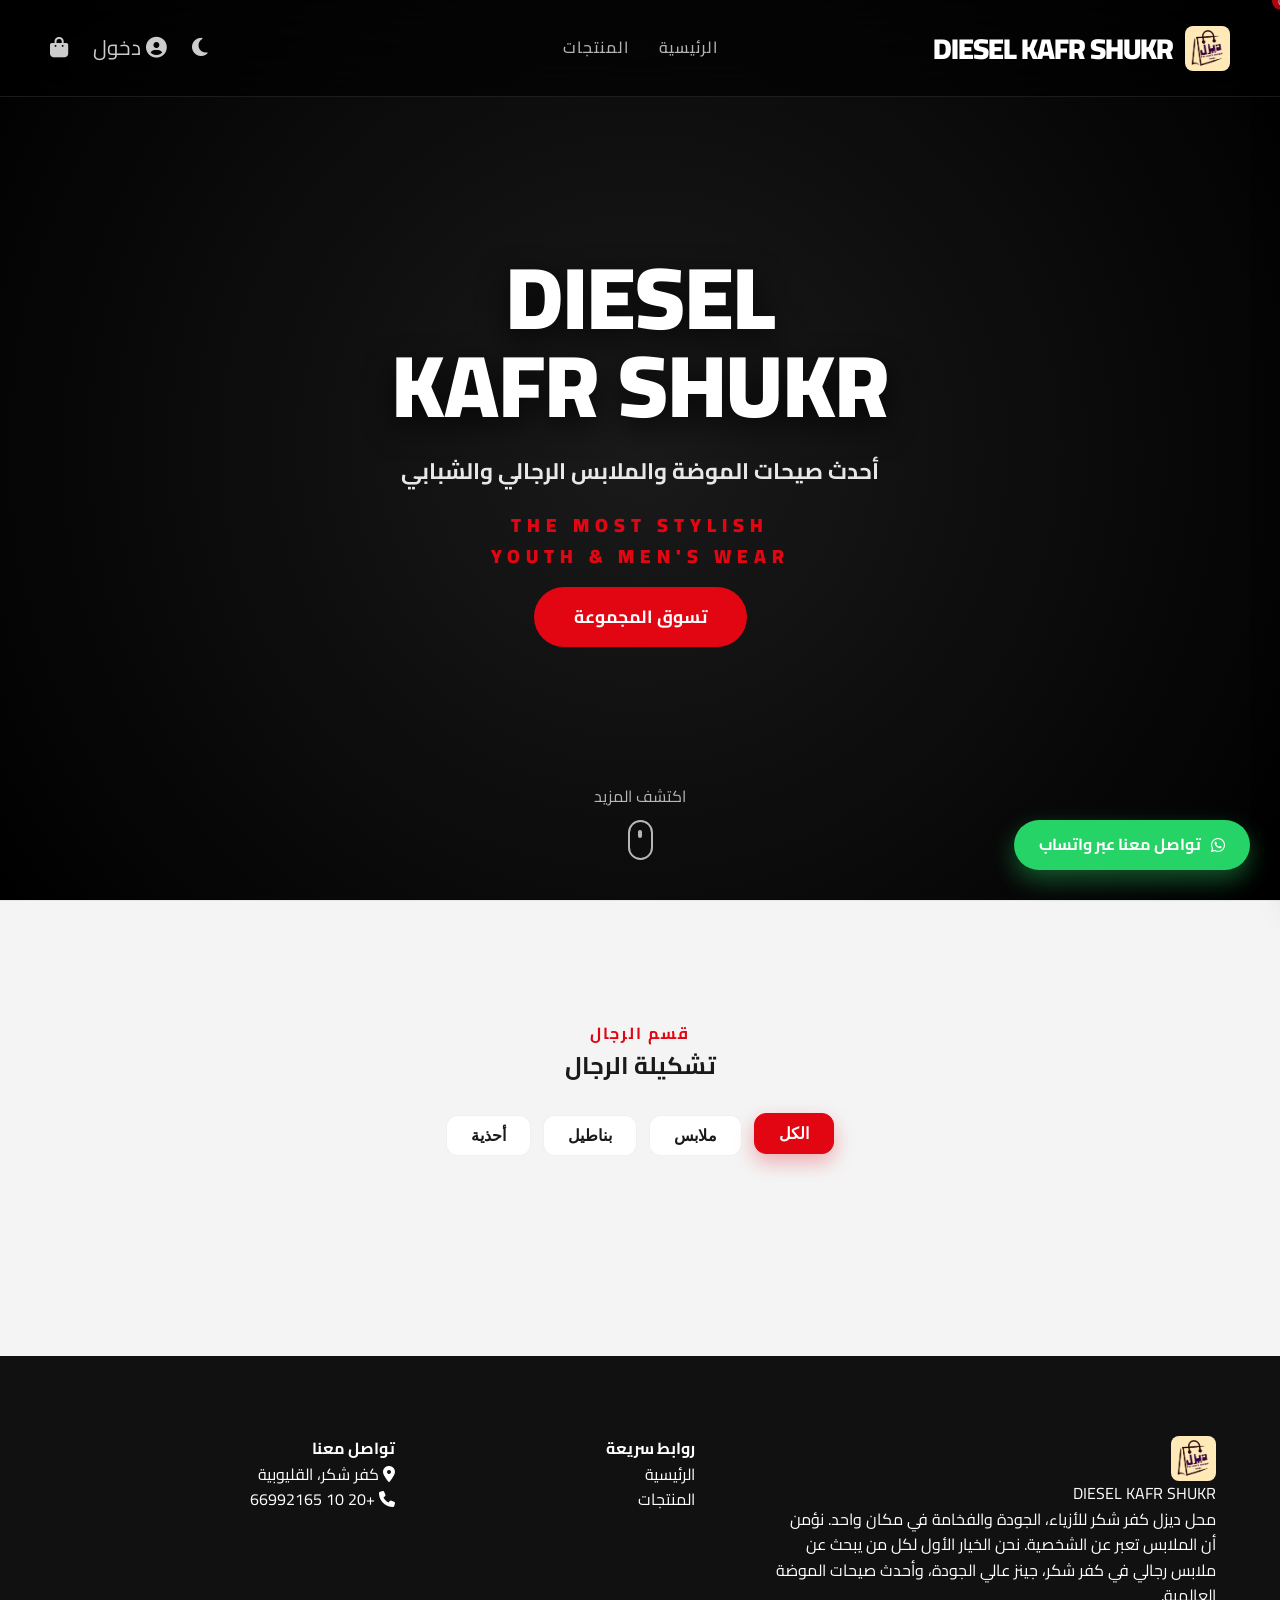
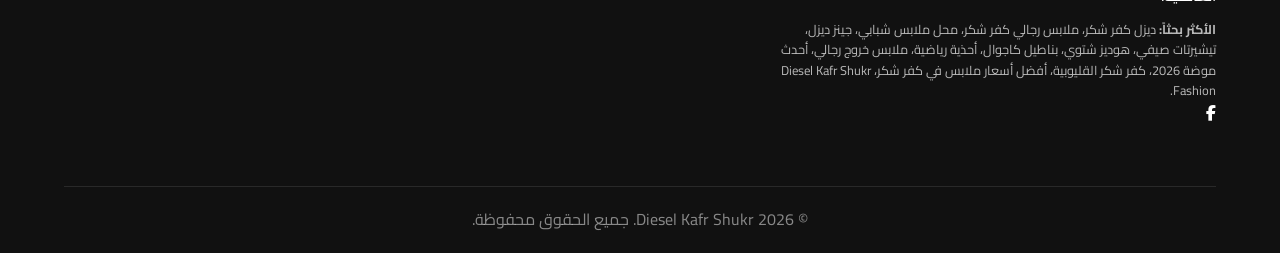
==== commit 50a840e1: "Remove all shipping functionality from admin and main site" ====
--- a/index.html
+++ b/index.html
@@ -284,7 +284,7 @@
                 <div class="promo-box">
                     <div id="modal-product-price" class="promo-price">0 جنيه</div>
                     <div class="promo-info">
-                        <span><i class="fas fa-truck"></i> شحن سريع لكل المحافظات</span>
+
                         <span><i class="fas fa-box"></i> العدد محدود – إلحق قبل ما يخلص</span>
                     </div>
                 </div>
@@ -346,11 +346,7 @@
                 </div>
 
                 <div class="order-summary-mini">
-                    <div class="summary-row"
-                        style="font-size: 0.9rem; margin-bottom: 5px; opacity: 0.8; font-weight: normal; border-bottom: 1px solid rgba(255,255,255,0.05); padding-bottom: 5px;">
-                        <span>تكلفة الشحن:</span>
-                        <span id="shipping-cost">0 جنيه</span>
-                    </div>
+
                     <div class="summary-row">
                         <span>إجمالي الطلب:</span>
                         <span id="form-total-price">0 جنيه</span>
@@ -377,59 +373,63 @@
     </div>
 
     <!-- My Orders Modal -->
-    <div id="my-orders-modal" class="modal">
+    <div id="my-orders-modal" class="modal" style="background: rgba(0,0,0,0.85); backdrop-filter: blur(5px);">
         <div class="modal-box"
-            style="max-width: 420px; width: 92%; padding: 40px 30px; border-radius: 25px; background: #0a0a0a; border: 1px solid rgba(255,255,255,0.05); box-shadow: 0 25px 50px -12px rgba(0, 0, 0, 0.5);">
+            style="max-width: 440px; width: 92%; padding: 45px 30px 40px; border-radius: 28px; background: #0a0a0a; border: 1px solid rgba(255,255,255,0.05); box-shadow: 0 30px 60px rgba(0,0,0,0.8); position: relative; overflow: visible;">
+
+            <!-- Close Button (Absolute Right) -->
             <button id="close-orders-modal" class="close-modal"
-                style="top: 20px; right: 20px; background: rgba(255,255,255,0.05); border-radius: 50%; width: 40px; height: 40px; display: flex; align-items: center; justify-content: center; border: 1px solid rgba(255,255,255,0.1);"><i
-                    class="fas fa-times"></i></button>
-
-            <!-- Login Section (shown when not logged in) -->
-            <div id="orders-login-section" style="width: 100%; display: none; text-align: center;">
-                <!-- Red Box Icon from Image -->
+                style="position: absolute; top: 18px; right: 18px; background: rgba(255,255,255,0.06); border-radius: 50%; width: 42px; height: 42px; display: flex; align-items: center; justify-content: center; border: 1px solid rgba(255,255,255,0.1); color: #fff; cursor: pointer; transition: 0.3s; z-index: 10;">
+                <i class="fas fa-times" style="font-size: 1.1rem;"></i>
+            </button>
+
+            <!-- Login Section -->
+            <div id="orders-login-section"
+                style="width: 100%; display: none; flex-direction: column; align-items: center; justify-content: center; text-align: center;">
+
+                <!-- Simple Red Box Icon Area -->
                 <div
-                    style="margin: 0 auto 30px; position: relative; width: 80px; height: 65px; display: flex; align-items: center; justify-content: center;">
+                    style="margin: 0 auto 20px; width: 80px; height: 65px; background: #e20613; border-radius: 12px; display: flex; align-items: center; justify-content: center; position: relative; box-shadow: 0 10px 20px rgba(0,0,0,0.2);">
                     <div
-                        style="background: #e20613; width: 100%; height: 100%; border-radius: 12px; position: relative; display: flex; flex-direction: column; align-items: center; box-shadow: 0 10px 20px rgba(0,0,0,0.3);">
-                        <div
-                            style="width: 80%; height: 8px; background: rgba(0,0,0,0.2); margin-top: 10px; border-radius: 10px;">
-                        </div>
-                        <i class="fas fa-box" style="font-size: 2.2rem; color: #fff; margin-top: 5px;"></i>
-                    </div>
+                        style="width: 80%; height: 5px; background: rgba(0,0,0,0.1); position: absolute; top: 10px; border-radius: 10px;">
+                    </div>
+                    <i class="fas fa-box" style="font-size: 2.2rem; color: #fff; margin-top: 5px;"></i>
                 </div>
 
                 <h2
-                    style="margin-bottom: 15px; font-weight: 900; font-size: 2.4rem; font-family: 'Cairo', sans-serif; color: #fff; letter-spacing: -1px;">
+                    style="margin-bottom: 10px; font-weight: 900; font-size: 2.4rem; font-family: 'Cairo', sans-serif; color: #fff; line-height: 1.1;">
                     تتبع طلباتك</h2>
                 <p
-                    style="margin-bottom: 40px; opacity: 0.9; font-size: 1.15rem; line-height: 1.4; font-family: 'Cairo', sans-serif; color: #ccc; max-width: 300px; margin-left: auto; margin-right: auto;">
+                    style="margin-bottom: 35px; opacity: 0.9; font-size: 1.15rem; line-height: 1.4; font-family: 'Cairo', sans-serif; color: #eee; max-width: 300px; margin: 0 auto;">
                     سجل دخول بحساب جوجل لمتابعة حالة طلباتك
                 </p>
 
                 <button id="google-login-btn" class="btn-google-login">
+                    <span>تسجيل الدخول بجوجل</span>
                     <div class="google-icon-wrapper">
                         <img src="https://www.gstatic.com/firebasejs/ui/2.0.0/images/auth/google.svg" alt="Google">
                     </div>
-                    <span>تسجيل الدخول بجوجل</span>
                 </button>
             </div>
 
-            <!-- Orders Section (shown when logged in) -->
+            <!-- Orders Section -->
             <div id="orders-list-section" style="display: none; width: 100%;">
                 <div
-                    style="display: flex; justify-content: space-between; align-items: center; margin-bottom: 20px; padding-bottom: 15px; border-bottom: 1px solid rgba(255,255,255,0.1);">
-                    <div style="flex: 1;">
-                        <h2 style="margin: 0; font-size: 1.2rem; font-weight: 800;">طلباتي</h2>
-                        <p id="user-email-display" style="font-size: 0.75rem; opacity: 0.5; margin-top: 5px;"></p>
+                    style="display: flex; justify-content: space-between; align-items: center; margin-bottom: 25px; padding-bottom: 15px; border-bottom: 1px solid rgba(255,255,255,0.08);">
+                    <div style="text-align: right;">
+                        <h2 style="margin: 0; font-size: 1.3rem; font-weight: 900; color: #fff;">طلباتي</h2>
+                        <p id="user-email-display"
+                            style="font-size: 0.8rem; opacity: 0.5; margin-top: 5px; color: #ccc;"></p>
                     </div>
                     <button id="logout-btn"
-                        style="background: rgba(255,255,255,0.05); border: 1px solid rgba(255,255,255,0.1); color: #fff; padding: 10px 20px; border-radius: 12px; cursor: pointer; font-size: 0.85rem; font-weight: 700;">
-                        خروج
+                        style="background: rgba(226, 6, 19, 0.1); border: 1px solid rgba(226, 6, 19, 0.3); color: var(--primary); padding: 8px 18px; border-radius: 12px; cursor: pointer; font-size: 0.85rem; font-weight: 800; transition: 0.3s;">
+                        تسجيل الخروج
                     </button>
                 </div>
 
-                <div id="my-orders-list" style="max-height: 450px; overflow-y: auto; padding-right: 5px;">
-                    <div style="text-align: center; padding: 40px; opacity: 0.5;">جاري تحميل طلباتك...</div>
+                <div id="my-orders-list" style="max-height: 480px; overflow-y: auto; padding-right: 5px;">
+                    <div style="text-align: center; padding: 40px; opacity: 0.5; color: #fff;">جاري تحميل طلباتك...
+                    </div>
                 </div>
             </div>
         </div>
@@ -443,7 +443,7 @@
 
     <!-- App Scripts - Load AFTER Firebase -->
     <script defer src="./js/products.js"></script>
-    <script defer src="./js/main.js"></script>
+    <script defer src="./js/main.js?v=1.5"></script>
 </body>
 
 </html>
--- a/css/style.css
+++ b/css/style.css
@@ -556,57 +556,52 @@
     }
 }
 
-/* UI Global Components (Google Login style - EXACT MATCH) */
+/* UI Global Components (Google Login style - 1:1 REPLICA) */
 .btn-google-login {
     display: flex !important;
-    flex-direction: row !important;
-    /* In RTL, first child is on the right */
+    flex-direction: row-reverse !important;
     align-items: center !important;
     justify-content: space-between !important;
-    padding: 12px 12px 12px 30px !important;
-    /* More padding on the left for the text */
     background: #e20613 !important;
     border: none !important;
     border-radius: 100px !important;
     color: #fff !important;
     font-weight: 800 !important;
-    font-size: 1.2rem !important;
+    font-size: 1.1rem !important;
     cursor: pointer !important;
-    transition: all 0.3s cubic-bezier(0.175, 0.885, 0.32, 1.275) !important;
+    transition: all 0.3s ease !important;
     width: 100% !important;
     max-width: 320px !important;
+    height: 55px !important;
     margin: 0 auto !important;
-    box-shadow: 0 10px 25px rgba(226, 6, 19, 0.35) !important;
+    padding: 0 8px 0 25px !important;
+    box-shadow: 0 10px 20px rgba(226, 6, 19, 0.3) !important;
     font-family: 'Cairo', sans-serif !important;
-    text-decoration: none !important;
 }
 
 .btn-google-login:hover {
-    transform: scale(1.03);
+    transform: translateY(-3px);
     box-shadow: 0 15px 30px rgba(226, 6, 19, 0.45);
 }
 
 .btn-google-login .google-icon-wrapper {
     background: #fff;
     border-radius: 50%;
-    width: 42px;
-    height: 42px;
+    width: 38px;
+    height: 38px;
     display: flex;
     align-items: center;
     justify-content: center;
     flex-shrink: 0;
-    order: 1;
-    /* Ensures it stays on the right in RTL */
 }
 
 .btn-google-login span {
-    order: 2;
-    /* Text goes to the left of the icon */
     flex: 1;
     text-align: center;
-}
-
-.btn-google-login .google-icon-wrapper img {
+    padding: 0 !important;
+}
+
+.btn-google-login img {
     width: 22px;
     height: 22px;
 }
--- a/css/style.css
+++ b/css/style.css
@@ -556,57 +556,52 @@
     }
 }
 
-/* UI Global Components (Google Login style - EXACT MATCH) */
+/* UI Global Components (Google Login style - 1:1 REPLICA) */
 .btn-google-login {
     display: flex !important;
-    flex-direction: row !important;
-    /* In RTL, first child is on the right */
+    flex-direction: row-reverse !important;
     align-items: center !important;
     justify-content: space-between !important;
-    padding: 12px 12px 12px 30px !important;
-    /* More padding on the left for the text */
     background: #e20613 !important;
     border: none !important;
     border-radius: 100px !important;
     color: #fff !important;
     font-weight: 800 !important;
-    font-size: 1.2rem !important;
+    font-size: 1.1rem !important;
     cursor: pointer !important;
-    transition: all 0.3s cubic-bezier(0.175, 0.885, 0.32, 1.275) !important;
+    transition: all 0.3s ease !important;
     width: 100% !important;
     max-width: 320px !important;
+    height: 55px !important;
     margin: 0 auto !important;
-    box-shadow: 0 10px 25px rgba(226, 6, 19, 0.35) !important;
+    padding: 0 8px 0 25px !important;
+    box-shadow: 0 10px 20px rgba(226, 6, 19, 0.3) !important;
     font-family: 'Cairo', sans-serif !important;
-    text-decoration: none !important;
 }
 
 .btn-google-login:hover {
-    transform: scale(1.03);
+    transform: translateY(-3px);
     box-shadow: 0 15px 30px rgba(226, 6, 19, 0.45);
 }
 
 .btn-google-login .google-icon-wrapper {
     background: #fff;
     border-radius: 50%;
-    width: 42px;
-    height: 42px;
+    width: 38px;
+    height: 38px;
     display: flex;
     align-items: center;
     justify-content: center;
     flex-shrink: 0;
-    order: 1;
-    /* Ensures it stays on the right in RTL */
 }
 
 .btn-google-login span {
-    order: 2;
-    /* Text goes to the left of the icon */
     flex: 1;
     text-align: center;
-}
-
-.btn-google-login .google-icon-wrapper img {
+    padding: 0 !important;
+}
+
+.btn-google-login img {
     width: 22px;
     height: 22px;
 }
